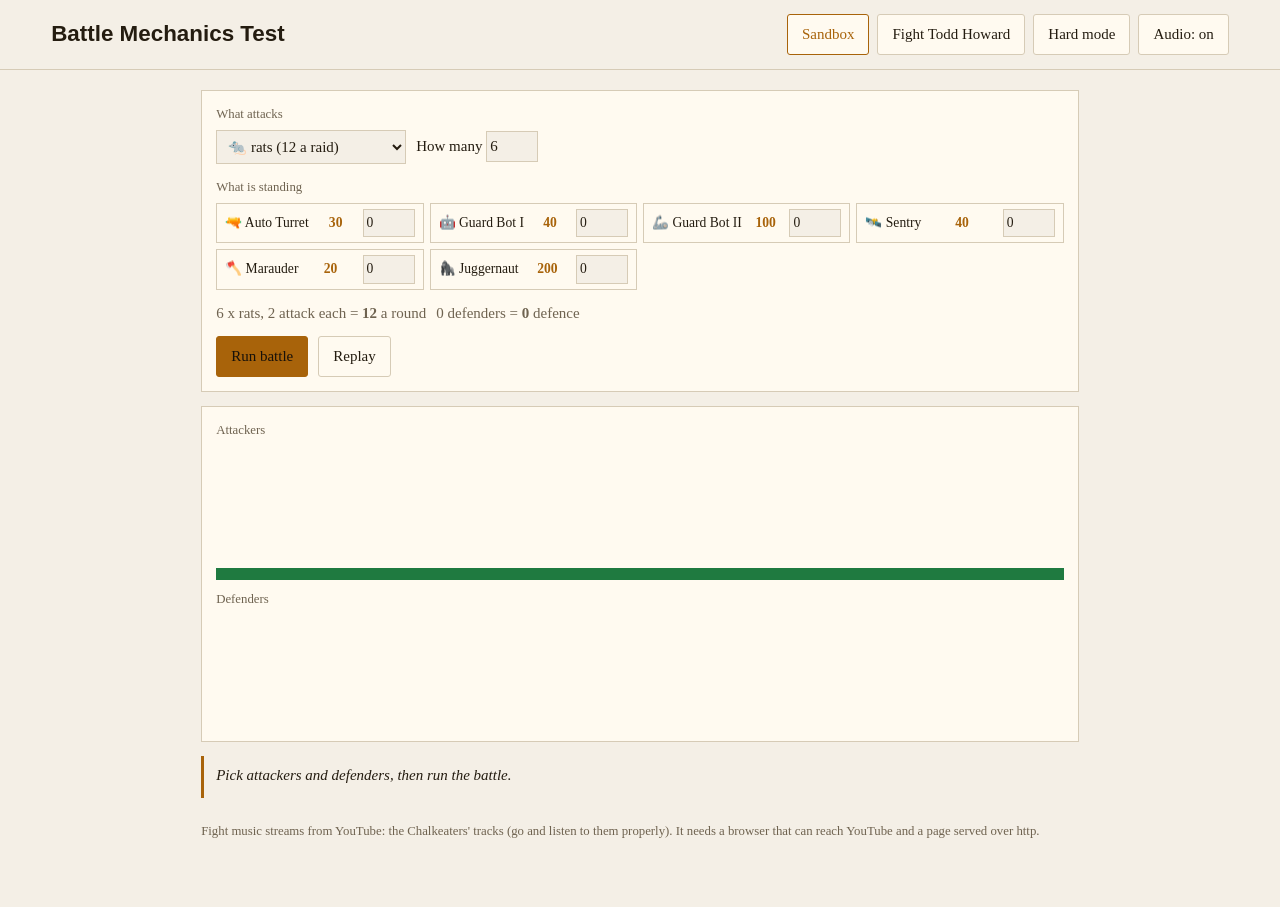
==== index.html @ b996014b "Add files via upload" ====
<!DOCTYPE html>
<html lang="en"><head><meta charset="UTF-8">
<meta name="viewport" content="width=device-width, initial-scale=1, viewport-fit=cover">
<title>Battle Mechanics Test</title>
<style>
:root{--bg:#0c1014;--pn:#151b22;--ln:#2b3540;--tx:#e6e9ec;--mu:#8995a1;--ac:#e8b04a;--gd:#6fdc9a;--bd:#ff6f5e;box-sizing:border-box;padding-top:env(safe-area-inset-top,0px);padding-bottom:env(safe-area-inset-bottom,0px)}
@media(prefers-color-scheme:light){:root{--bg:#f4efe6;--pn:#fffaf0;--ln:#d6cbb6;--tx:#241c10;--mu:#6f6350;--ac:#a8630a;--gd:#1f7a40;--bd:#c23a28}}
*{box-sizing:border-box}html,body{margin:0}
body{background:var(--bg);color:var(--tx);font:15px/1.5 Georgia,'Times New Roman',serif}
header{display:flex;flex-wrap:wrap;gap:12px;align-items:center;justify-content:space-between;padding:14px 4vw;border-bottom:1px solid var(--ln)}
h1{margin:0;font:700 1.4rem/1 'Trebuchet MS',Verdana,sans-serif}
nav{display:flex;gap:8px}
button,select,input{font:inherit;color:var(--tx)}
.b{background:var(--pn);border:1px solid var(--ln);padding:8px 14px;cursor:pointer;border-radius:3px}
.b:hover:not(:disabled){border-color:var(--ac)}.b:disabled{opacity:.35;cursor:default}
.b.on{border-color:var(--ac);color:var(--ac)}.b.go{background:var(--ac);color:#17110a;border-color:var(--ac)}
.b:focus-visible,input:focus-visible,select:focus-visible{outline:2px solid var(--ac);outline-offset:2px}
main{max-width:980px;margin:0 auto;padding:20px 4vw 60px}
.hide{display:none!important}
.panel{background:var(--pn);border:1px solid var(--ln);padding:14px;margin-bottom:14px}
.lbl{color:var(--mu);font-size:.8rem;margin:0 0 6px}
.row{display:flex;flex-wrap:wrap;gap:10px;align-items:center}
.cards{display:flex;flex-wrap:wrap;gap:8px;min-height:112px}
.card{width:84px;border:1px solid var(--ln);background:var(--bg);text-align:center;padding:6px 4px;position:relative;font-size:.72rem;animation:in .3s}
.card .e{font-size:1.7rem;line-height:1.3}.card b{display:block;color:var(--ac);font-size:.95rem}
.card.en{border-color:var(--bd)}.card.me{border-color:var(--gd)}
.card.dead{opacity:.3;filter:grayscale(1)}.card.hit{animation:hit .3s}
.hand .card{cursor:pointer}.hand .card:hover{border-color:var(--ac);transform:translateY(-4px)}
.x{position:absolute;top:1px;right:3px;background:none;border:0;color:var(--bd);cursor:pointer}
@keyframes in{from{opacity:0;transform:translateY(-10px)}}
@keyframes hit{40%{transform:translateX(-6px) rotate(-3deg)}70%{transform:translateX(5px)}}
.say{border-left:3px solid var(--ac);padding:8px 12px;margin:12px 0;font-style:italic;min-height:42px}
.bar{height:12px;background:var(--ln);overflow:hidden}
.bar i{display:block;height:100%;width:100%;transition:width .4s}
.f1{background:var(--bd)}.f2{background:var(--gd)}
.pick{display:grid;grid-template-columns:repeat(auto-fill,minmax(170px,1fr));gap:6px}
.pick label{display:flex;justify-content:space-between;align-items:center;gap:6px;border:1px solid var(--ln);padding:5px 8px;font-size:.85rem}
input[type=number]{width:52px;background:var(--bg);border:1px solid var(--ln);padding:3px}
select{background:var(--bg);border:1px solid var(--ln);padding:7px}
.log{max-height:150px;overflow:auto;font-size:.8rem;color:var(--mu);border:1px solid var(--ln);padding:8px}
.log .g{color:var(--gd)}.log .r{color:var(--bd)}.log .p{color:var(--ac)}
.face{object-fit:cover;width:92px;height:92px;display:grid;place-items:center;font:700 2rem 'Trebuchet MS',sans-serif;border:2px solid var(--ac);color:var(--ac);flex:none}
.rage .face{border-color:var(--bd);color:var(--bd);animation:pulse .8s infinite alternate}
@keyframes pulse{to{box-shadow:0 0 22px var(--bd)}}
.ov{position:fixed;inset:0;background:rgba(5,7,9,.85);display:grid;place-items:center;z-index:9;padding:16px}
.ov .box{background:var(--pn);border:1px solid var(--ac);padding:20px;width:min(420px,100%);text-align:center}
.track{position:relative;height:36px;background:var(--bg);border:1px solid var(--ln);margin:14px 0;overflow:hidden}
.zone{position:absolute;top:0;bottom:0;background:var(--gd);opacity:.45}
.pin{position:absolute;top:0;bottom:0;width:3px;background:var(--tx)}
.fl{position:fixed;left:50%;top:30%;transform:translateX(-50%);font:700 clamp(1.4rem,6vw,3rem)/1 'Trebuchet MS',sans-serif;color:var(--ac);text-shadow:0 2px 12px #000;pointer-events:none;animation:fl 1.1s forwards;z-index:8}
@keyframes fl{from{opacity:0;transform:translateX(-50%) scale(1.8)}15%{opacity:1;transform:translateX(-50%) scale(1)}to{opacity:0}}
.shake{animation:sh .45s}@keyframes sh{25%{transform:translate(-5px,2px)}60%{transform:translate(5px,-2px)}}
@media(prefers-reduced-motion:reduce){*{animation:none!important;transition:none!important}}
</style></head><body>
<header><h1>Battle Mechanics Test</h1>
<nav><button class="b on" id="tS">Sandbox</button><button class="b" id="tT">Fight Todd Howard</button><button class="b" id="tH">Hard mode</button><button class="b" id="au" aria-pressed="true">Audio: on</button><div id="yt" style="position:absolute;left:-9999px;width:1px;height:1px"></div></nav></header>
<main>
<section id="sb">
 <div class="panel"><p class="lbl">What attacks</p>
  <div class="row"><select id="se"></select><label>How many <input id="sc" type="number" min="1" max="12" value="5"></label></div>
  <p class="lbl" style="margin-top:14px">What is standing</p><div class="pick" id="sr"></div>
  <p class="row" id="ss" style="margin:12px 0 0;color:var(--mu)"></p>
  <div class="row" style="margin-top:12px"><button class="b go" id="run">Run battle</button><button class="b" id="again">Replay</button></div></div>
 <div class="panel"><p class="lbl" id="el">Attackers</p><div class="cards" id="en"></div>
  <div class="bar" style="margin:10px 0"><i class="f2" id="df"></i></div>
  <p class="lbl">Defenders</p><div class="cards" id="me"></div></div>
 <div class="say" id="sl">Pick attackers and defenders, then run the battle.</div>
</section>

<section id="td" class="hide">
 <div class="panel row" id="tp"><img class="face" id="tf" alt="Todd Howard" src="[data-uri]">
  <div style="flex:1;min-width:220px"><div class="row" style="justify-content:space-between"><b>TODD HOWARD</b><span class="lbl" id="ph"></span></div>
  <div class="bar"><i class="f1" id="th"></i></div><div class="lbl" id="tn"></div>
  <div class="say" id="ts" style="margin:8px 0 0"></div></div></div>
 <div class="panel"><div class="row" style="justify-content:space-between"><b>YOU</b><span class="lbl" id="yn"></span></div>
  <div class="bar"><i class="f2" id="yh"></i></div>
  <div class="lbl" style="margin-top:6px" id="meta"></div></div>
 <div class="panel"><p class="lbl">His side</p><div class="cards" id="tm" style="min-height:40px"></div>
  <p class="lbl">Your board <span id="bc"></span></p><div class="cards" id="tb"></div>
  <p class="lbl">Your hand <span id="hc"></span> (click to play, x to discard)</p><div class="cards hand" id="th2"></div></div>
 <div class="row"><button class="b" id="dr">Draw</button><button class="b go" id="bell">Ring the bell</button><button class="b" id="rs">Restart</button></div>
 <p class="lbl" style="margin-top:10px">Damage you deal banks toward drawing cards. One card per turn. Anything he swings at an empty board hits you.</p>
 <div class="log" id="lg"></div>
</section>
<section id="hd" class="hide"><div class="panel"><div class="row" style="justify-content:space-between"><b>HARD MODE</b><span class="lbl" id="hn"></span></div><div class="bar"><i class="f2" id="hy"></i></div><div class="say" id="hq" style="margin:8px 0 0"></div></div>
<canvas id="cv" width="640" height="400" style="width:100%;background:#07090c;touch-action:none;border:1px solid var(--ln);cursor:crosshair"></canvas>
<div class="row" style="margin-top:10px"><button class="b" id="hr">Reload (R)</button><button class="b" id="hx">Quit</button></div></section>
<p class="lbl" style="margin-top:24px">Fight music streams from YouTube: the Chalkeaters' tracks (go and listen to them properly). It needs a browser that can reach YouTube and a page served over http.</p>
</main>
<div class="ov hide" id="gm"><div class="box"><b>PRESS X TO DOUBT</b><p class="lbl">Stop the marker inside the green band.</p>
 <div class="track"><i class="zone" id="gz"></i><b class="pin" id="gp"></b></div><button class="b go" id="gb">Doubt</button><p id="gn" style="min-height:22px"></p></div></div>
<div class="ov hide" id="end"><div class="box"><h2 id="et" style="margin-top:0"></h2><p id="ee"></p><button class="b go" id="eb">Again</button></div></div>
<script>
const $=id=>document.getElementById(id),W=ms=>new Promise(r=>setTimeout(r,ms)),R=a=>a[Math.floor(Math.random()*a.length)];
const D=[["Auto Turret","🔫",30],["Guard Bot I","🤖",40],["Guard Bot II","🦾",100],["Sentry","🛰️",40],["Marauder","🪓",20],["Juggernaut","🦍",200]];
const E=[["rats","🐀",12,20],["coyotes","🐺",16,16],["giant ants","🐜",20,14],["scorpions","🦂",36,10],["raiders","🏴‍☠️",40,10],["behemoths","🦖",90,5]];
const ICON={};D.forEach(d=>ICON[d[0]]=d[1]);E.forEach(e=>ICON[e[0]]=e[1]);ICON["Skyrim Port"]="🏔️";
function card(u,cls){const e=document.createElement("div");e.className="card "+cls;e.innerHTML='<div class="e">'+(ICON[u.name]||"?")+'</div>'+u.name+'<b>'+Math.max(0,u.hp)+'</b>';return e}
function paint(e,h){e.querySelector("b").textContent=Math.max(0,h);if(h<=0)e.classList.add("dead")}
function show(id){["sb","td","hd"].forEach(s=>$(s).classList.toggle("hide",s!=id))}
function tab(w){stopLoop();H=null;show({s:"sb",t:"td",h:"td"}[w]);["S","T","H"].forEach(k=>$("t"+k).classList.toggle("on",k.toLowerCase()==w));if(w=="t")toddStart();if(w=="h")hardStart()}
$("tS").onclick=()=>tab("s");$("tT").onclick=()=>tab("t");$("tH").onclick=()=>tab("h");

/* sandbox */
let last=null,busy=false;
$("se").innerHTML=E.map((e,i)=>'<option value="'+i+'">'+e[1]+" "+e[0]+" ("+e[2]+" a raid)</option>").join("");
$("sr").innerHTML=D.map(d=>'<label>'+d[1]+" "+d[0]+" <b style='color:var(--ac)'>"+d[2]+'</b><input type="number" min="0" max="12" value="0" data-n="'+d[0]+'"></label>').join("");
function roster(){return[...document.querySelectorAll("#sr input")].map(i=>({d:D.find(d=>d[0]==i.dataset.n),n:Math.max(0,Math.min(12,+i.value||0))})).filter(r=>r.n)}
function sums(){const e=E[$("se").value],n=Math.max(1,Math.min(12,+$("sc").value||1)),a=Math.max(1,Math.round(e[2]/Math.min(n,e[3])));const r=roster();
 $("ss").innerHTML="<span>"+n+" x "+e[0]+", "+a+" attack each = <b>"+a*n+"</b> a round</span><span>"+r.reduce((s,x)=>s+x.n,0)+" defenders = <b>"+r.reduce((s,x)=>s+x.d[2]*x.n,0)+"</b> defence</span>"}
$("se").onchange=()=>{$("sc").value=Math.max(2,Math.min(6,Math.floor(E[$("se").value][3]/3)));sums()};
$("sc").oninput=sums;$("sr").oninput=sums;$("se").onchange();
const say=t=>$("sl").textContent=t;
async function play(b){
 if(busy)return;busy=true;$("en").innerHTML="";$("me").innerHTML="";$("el").textContent=b.what.toUpperCase();
 const ec=b.en.map(u=>{const c=card(u,"en");$("en").appendChild(c);return c}),mc=b.me.map(u=>{const c=card(u,"me");$("me").appendChild(c);return c});
 const tot=b.me.reduce((s,u)=>s+u.max,0)||1;let stand=tot;$("df").style.width="100%";
 say(b.en.length+" of them, "+b.en.reduce((s,u)=>s+u.atk,0)+" a round, against "+tot+" defence.");await W(900);
 if(!b.me.length){say("Nothing was standing. They walked in.");$("df").style.width="0";busy=false;return}
 for(const r of b.rounds){const t=(r.side=="e"?mc:ec)[r.to];
  t.classList.add("hit");await W(260);t.classList.remove("hit");paint(t,r.after);
  if(r.side=="e"){stand-=r.dmg;$("df").style.width=Math.max(0,stand/tot*100)+"%"}
  say(r.side=="e"?(r.dead?r.tn+" came apart under "+r.atk+".":r.tn+" took "+r.atk+", "+r.after+" left."):(r.dead?"Your "+r.fn+" put a "+r.tn+" down.":"A "+r.tn+" is bleeding, "+r.after+" left."));await W(480)}
 say(b.held?"The place held. "+Math.max(0,stand)+" still standing.":"Nothing left standing, and "+b.left+" of them still on their feet.");busy=false}
function sim(){
 const e=E[$("se").value],n=Math.max(1,Math.min(12,+$("sc").value||1)),a=Math.max(1,Math.round(e[2]/Math.min(n,e[3]))),hp=a*2;
 const en=[],me=[];for(let i=0;i<n;i++)en.push({name:e[0],atk:a,hp:hp,left:hp});
 roster().forEach(r=>{for(let i=0;i<r.n;i++)me.push({name:r.d[0],atk:Math.max(1,Math.round(r.d[2]/4)),hp:r.d[2],max:r.d[2],left:r.d[2]})});
 const rounds=[],alive=l=>l.map((u,i)=>[u,i]).filter(p=>p[0].left>0);
 for(let k=0;k<8&&alive(me).length&&alive(en).length;k++){
  [["e",en,me],["m",me,en]].forEach(([s,from,to])=>alive(from).forEach(([u,i])=>{const tg=R(alive(to));if(!tg)return;const t=tg[0],bf=t.left;t.left=Math.max(0,t.left-u.atk);
   rounds.push({side:s,fn:u.name,tn:t.name,to:tg[1],atk:u.atk,after:t.left,dead:t.left<=0,dmg:bf-t.left})}))}
 return{what:e[0],en:en.map(u=>({name:u.name,atk:u.atk,hp:u.hp})),me:me.map(u=>({name:u.name,hp:u.hp,max:u.max})),rounds:rounds,held:me.some(u=>u.left>0),left:alive(en).length}}
$("run").onclick=()=>{last=sim();play(last)};$("again").onclick=()=>last&&play(last);

/* Todd Howard */
const MAX=460,PH=[
 {at:1,n:"PHASE 1",t:"SIXTEEN TIMES THE DETAIL",o:"So. You want to see it again. It's the same game you already bought.",l:["See that mountain? You can climb it. You won't enjoy it.","We reused the engine. It has character.","That bug is a feature of the simulation."]},
 {at:.75,n:"PHASE 2",t:"IT JUST WORKS",o:"Don't worry about the load order. It just works.",l:["We're shipping it. We'll patch the rest.","Day one update. Sixty gigabytes. Trust me.","Paid mods were always about supporting creators."]},
 {at:.5,n:"PHASE 3",t:"YOU'RE BREATHTAKING",o:"You're breathtaking! Now buy the anniversary edition.",l:["I'm porting this fight to another platform mid-fight.","Sixteen times the detail. Sixteen times the damage.","Have you tried it on a smart fridge?"]},
 {at:.2,n:"FINAL PHASE",t:"IT. JUST. WORKS.",rage:1,o:"ENOUGH. IT JUST WORKS. IT JUST WORKS!",l:["SEE THAT MOUNTAIN? IT'S DLC NOW.","I AM THE LOAD ORDER.","WE'RE DOING IT AGAIN IN TWO YEARS."]}];
let T=null;
const pidx=hp=>{let p=0;PH.forEach((x,i)=>{if(hp/MAX<=x.at)p=i});return p};
function deck(){const k=[];D.forEach(d=>{const m=d[2]>=100?1:d[2]>=40?2:3;for(let i=0;i<m;i++)k.push({name:d[0],hp:d[2],max:d[2],atk:Math.max(2,Math.round(d[2]/4))})});
 for(let i=k.length-1;i>0;i--){const j=Math.floor(Math.random()*(i+1));[k[i],k[j]]=[k[j],k[i]]}return k}
function lg(t,c){const r=document.createElement("div");r.className=c||"";r.textContent=t;$("lg").prepend(r)}
function flash(t){const e=document.createElement("div");e.className="fl";e.textContent=t;document.body.appendChild(e);setTimeout(()=>e.remove(),1100)}
function shake(){const e=$("td");e.classList.remove("shake");void e.offsetWidth;e.classList.add("shake")}
function toddStart(o){
 T={hard:!!o,hp:MAX,you:o?o.you:100,cost:20,credit:0,placed:false,over:false,busy:false,ph:0,deck:o?deck().concat(deck()):deck(),hand:[],board:[],min:[]};
 for(let i=0;i<3;i++)T.hand.push(T.deck.pop());
 $("lg").innerHTML="";$("end").classList.add("hide");$("ts").textContent=PH[0].o;
 lg("He has "+MAX+" health. Every 20 damage you deal buys a card.");lg("You have 100 health.");render()}
function render(){if(!T)return;const ph=PH[pidx(T.hp)];
 $("th").style.width=Math.max(0,T.hp/MAX*100)+"%";$("tn").textContent=Math.max(0,T.hp)+" / "+MAX;
 $("ph").textContent=ph.n+" - "+ph.t;$("tp").classList.toggle("rage",!!ph.rage);
 $("yh").style.width=Math.max(0,T.you)+"%";$("yn").textContent=Math.max(0,T.you)+" / 100";
 $("meta").textContent="Deck "+T.deck.length+"  |  Draw cost "+T.cost+"  |  Banked "+T.credit;
 $("tm").innerHTML="";T.min.forEach(u=>$("tm").appendChild(card(u,"en")));
 $("tb").innerHTML="";T.board.forEach((u,i)=>{const c=card(u,"me"),x=document.createElement("button");x.className="x";x.textContent="x";x.title="Retire card";x.onclick=()=>{if(T.busy||T.over)return;T.board.splice(i,1);render()};c.appendChild(x);$("tb").appendChild(c)});
 $("th2").innerHTML="";T.hand.forEach((u,i)=>{const c=card(u,"me"),x=document.createElement("button");x.className="x";x.textContent="x";x.title="Discard";x.onclick=e=>{e.stopPropagation();if(T.busy||T.over)return;T.hand.splice(i,1);render()};c.onclick=()=>play1(i);c.appendChild(x);$("th2").appendChild(c)});
 $("bc").textContent=T.board.length+" / 4";$("hc").textContent=T.hand.length+" / 5";
 $("dr").disabled=T.over||T.busy||T.credit<T.cost||T.hand.length>=5||!T.deck.length;$("bell").disabled=T.over||T.busy}
function play1(i){if(!T||T.over||T.busy)return;if(T.board.length>=4)return lg("No room on the board.","r");if(T.placed)return lg("One card a turn. Ring the bell.","r");
 const c=T.hand.splice(i,1)[0];T.board.push(c);T.placed=true;lg(c.name+" takes the field.");render()}
$("dr").onclick=()=>{if(!T||T.credit<T.cost||T.hand.length>=5||!T.deck.length)return;T.credit-=T.cost;const c=T.deck.pop();T.hand.push(c);lg("Drew "+c.name+".","g");render()};
$("rs").onclick=$("eb").onclick=()=>T&&T.hard?hardStart():toddStart();
function hurt(n,why){T.you-=n;shake();lg(why+" hit YOU for "+n+".","r")}
function hit(n,why){const a=T.board.filter(c=>c.hp>0);if(!a.length)return hurt(n,why);const c=R(a);c.hp=Math.max(0,c.hp-n);shake();lg(why+(c.hp<=0?" destroyed your ":" hit your ")+c.name+" for "+n+".","r")}
function hitAll(n,why){T.board.forEach(c=>c.hp=Math.max(0,c.hp-n));shake();lg(why+" hit everything you had for "+n+".","r")}
function game(){return new Promise(res=>{
 const z=18+Math.random()*50,w=14;$("gz").style.left=z+"%";$("gz").style.width=w+"%";$("gn").textContent="";$("gm").classList.remove("hide");
 let at=0,dir=1;const iv=setInterval(()=>{at+=dir*1.7;if(at>=100){at=100;dir=-1}if(at<=0){at=0;dir=1}$("gp").style.left=at+"%"},16);
 const done=(won,t)=>{clearInterval(iv);clearTimeout(to);$("gb").onclick=null;$("gn").textContent=t;setTimeout(()=>{$("gm").classList.add("hide");res(won)},800)};
 $("gb").onclick=()=>{const h=at>=z&&at<=z+w;done(h,h?"Doubted correctly.":"You doubted the wrong part.")};
 const to=setTimeout(()=>done(false,"You said nothing. He took that as agreement."),5500)})}
async function bell(){
 if(!T||T.over||T.busy)return;T.busy=true;render();let dealt=0;
 for(const c of T.board.filter(c=>c.hp>0)){
  if(T.min.length){const m=T.min[0];m.hp-=c.atk;lg("Your "+c.name+(m.hp<=0?" broke his ":" hit ")+m.name+".","g");if(m.hp<=0)T.min.shift()}
  else{T.hp-=c.atk;dealt+=c.atk;lg("Your "+c.name+" hit Todd for "+c.atk+".","g")}
  render();await W(220)}
 T.credit+=dealt;T.placed=false;
 if(T.hp<=0){T.hp=0;return finish(true)}
 const p=pidx(T.hp),ph=PH[p];
 if(p!=T.ph){T.ph=p;$("ts").textContent=ph.o;lg("-- "+ph.n+": "+ph.t+" --","p");flash(ph.n);shake();render();await W(900)}
 else $("ts").textContent=R(ph.l);
 await W(300);await act(p);
 T.board=T.board.filter(c=>c.hp>0);
 if(T.you<=0){T.you=0;return finish(false)}
 T.busy=false;render()}
$("bell").onclick=bell;
async function act(p){
 if(T.hard?Math.random()<.45:p>=2&&Math.random()<.5){flash("MINIGAME");$("ts").textContent="Let's make this interesting. Earn it.";
  if(await game()){T.credit+=15;lg("You cleared it and banked 15 damage.","g")}else hurt(T.hard?16:p==3?20:14,"Failing his minigame");
  render();if(T.you<=0)return;await W(300)}
 const sw=[1,1,2,3][p]+(T.hard?1:0);
 for(let i=0;i<sw&&T.you>0;i++){const r=Math.random();
  if(p==0){flash("PATCH NOTES");if(r<.25){T.deck.splice(Math.max(0,T.deck.length-2),2);lg("A patch note took 2 cards off your deck.","r")}else hit(14,"A quiet patch note")}
  else if(p==1){if(r<.3){T.hp=Math.min(MAX,T.hp+22);lg("Todd shipped a hotfix and healed 22.","r");flash("HOTFIX")}else if(r<.5){T.cost+=5;flash("CREATION CLUB");lg("Cards now cost "+T.cost+" damage to draw.","r")}else{flash("DAY ONE UPDATE");hit(11,"Day one update");hit(11,"Day one update")}}
  else if(p==2){if(r<.34){flash("16x THE DETAIL");hitAll(11,"Sixteen times the detail")}else if(r<.67&&T.min.length<2){T.min.push({name:"Skyrim Port",hp:50,max:50,atk:11});lg("Todd ported Skyrim onto the board.","r");flash("PORT")}else{flash("SEASON PASS");hit(18,"A season pass")}}
  else{if(r<.35){flash("IT JUST WORKS");hitAll(15,"IT JUST WORKS")}else if(r<.7&&T.board.some(c=>c.hp>0)){const c=R(T.board.filter(c=>c.hp>0));c.hp=0;flash("DELISTED");lg("Todd delisted your "+c.name+" outright.","r")}else{flash("REMASTER");hit(22,"A remaster")}}
  T.board=T.board.filter(c=>c.hp>0);render();await W(500)}
 for(const m of T.min){if(T.you<=0)break;hit(m.atk,m.name);T.board=T.board.filter(c=>c.hp>0);render();await W(250)}}
function finish(win){T.over=true;T.busy=false;render();if(T.hard)return win?hardNext(T.you):hardLose("He out-detailed you at cards");
 $("et").textContent=win?"It didn't just work.":"It just works. Try again.";
 $("ee").textContent=win?"Todd Howard is down. Take the win. He'll re-release it anyway.":"You are down. He suggests trying it on a smart fridge.";
 $("end").classList.remove("hide")}

/* hard mode: cards, then shooter, then two dodge rounds */
const FACE=new Image();FACE.src=$("tf").src;
const cv=$("cv"),g=cv.getContext("2d"),CW=640,CH=400,M={x:320,y:300};
let H=null,raf=0;
const stopLoop=()=>cancelAnimationFrame(raf);
function hbars(){if(!H)return;$("hy").style.width=Math.max(0,H.you)+"%";$("hn").textContent="Phase "+H.p+" of 4  |  "+Math.max(0,Math.round(H.you))+" / 100"}
function hardStart(){stopLoop();H={p:1,you:100,over:false};show("td");["S","T","H"].forEach(k=>$("t"+k).classList.toggle("on",k=="H"));toddStart({you:100})}
function hardHurt(n,why){if(!H||H.over)return;H.you-=n;flash("-"+n);shake();hbars();if(H.you<=0)hardLose(why)}
function hardLose(why){H.over=true;stopLoop();$("et").textContent="It just works. Try again.";$("ee").textContent=why;$("end").classList.remove("hide")}
function hardWin(){H.over=true;stopLoop();$("et").textContent="It didn't just work.";$("ee").textContent="You cleared hard mode with "+Math.round(H.you)+" health left.";$("end").classList.remove("hide")}
function hardNext(y){H.you=Math.min(100,y+(H.p>1?18:0));H.p++;stopLoop();show("hd");hbars();
 if(H.p==2)shoot();else if(H.p==3)dodge(25000,1);else if(H.p==4)dodge(25000,1.7);else return hardWin();flash("PHASE "+H.p)}
function loop(){stopLoop();const f=()=>{if(!H||H.over)return;const p=H.p;H.mode=="s"?fs():fd();hbars();if(H&&!H.over&&H.p==p)raf=requestAnimationFrame(f)};raf=requestAnimationFrame(f)}
function cross(){g.strokeStyle="#e8b04a";g.beginPath();g.arc(M.x,M.y,14,0,6.3);g.moveTo(M.x-22,M.y);g.lineTo(M.x+22,M.y);g.moveTo(M.x,M.y-22);g.lineTo(M.x,M.y+22);g.stroke()}
function shoot(){H.s={k:0,clip:6,rl:0,t:[],sp:40};H.mode="s";$("hq").textContent="Click him before he reaches you. A head shot drops anything and refunds the round. R reloads. Down 15.";loop()}
function reload(){const s=H&&H.s;if(H&&H.mode=="s"&&!s.rl&&s.clip<6)s.rl=50}
function fire(){const s=H.s;if(s.rl)return;if(s.clip<=0)return reload();s.clip--;let b=null;
 s.t.forEach(t=>{if(M.x>=t.x-t.z/2&&M.x<=t.x+t.z/2&&M.y>=t.y-t.z&&M.y<=t.y&&(!b||t.y>b.y))b=t});if(!b)return;
 const head=M.y<b.y-b.z*.66;b.hp=head?0:b.hp-1;if(head)s.clip=Math.min(6,s.clip+1);
 if(b.hp<=0){s.t.splice(s.t.indexOf(b),1);s.k++;if(s.k>=15)hardNext(H.you)}}
function fs(){const s=H.s;g.fillStyle="#0b0f13";g.fillRect(0,0,CW,CH);g.strokeStyle="rgba(232,176,74,.15)";
 for(let i=0;i<=12;i++){g.beginPath();g.moveTo(CW*i/12,CH);g.lineTo(CW/2,150);g.stroke()}
 if(s.rl&&--s.rl==0)s.clip=6;
 if(--s.sp<=0){if(s.t.length<2+Math.floor(s.k/5)){s.t.push({x:60+Math.random()*520,y:150,v:.5+Math.random()*.4+s.k*.03,hp:Math.random()<.25?3:1,z:30});s.sp=60}else s.sp=15}
 for(const t of s.t.slice()){t.y+=t.v;t.z=30+(t.y-150)*.6;
  if(t.y>CH-8){s.t.splice(s.t.indexOf(t),1);hardHurt(10,"He reached you");if(H.over)return;continue}
  g.drawImage(FACE,t.x-t.z/2,t.y-t.z,t.z,t.z);if(t.hp>1){g.strokeStyle="#ff6f5e";g.strokeRect(t.x-t.z/2,t.y-t.z,t.z,t.z)}}
 cross();g.fillStyle="#e6e9ec";g.font="14px monospace";g.fillText("DOWN "+s.k+"/15   "+(s.rl?"RELOADING":"AMMO "+"|".repeat(s.clip)),10,20)}
function dodge(ms,k){H.d={x:320,y:300,orbs:[],ring:[],beam:[],end:Date.now()+ms,k:k,a:50,b:150,c:240,gr:0};H.mode="d";
 $("hq").textContent=H.p==4?"THE LEFT HALF IS DLC NOW. Survive. Move with the mouse or your finger.":"Hold still. This is the part we playtested. Move with the mouse or your finger.";loop()}
function fd(){const d=H.d,left=d.end-Date.now();g.fillStyle="#07090c";g.fillRect(0,0,CW,CH);if(left<=0)return hardNext(H.you);
 d.x+=(M.x-d.x)*.2;d.y+=(M.y-d.y)*.2;if(d.gr>0)d.gr--;
 const hit=(n,w)=>{if(d.gr>0)return;d.gr=45;hardHurt(n,w)};
 if(--d.a<=0){d.orbs.push({x:Math.random()<.5?0:CW,y:Math.random()*CH,vx:0,vy:0,l:420});d.a=Math.round(55/d.k)}
 if(--d.b<=0){const cx=100+Math.random()*440,cy=60+Math.random()*160;for(let i=0;i<14;i++){const a=i/14*6.283;d.ring.push({x:cx,y:cy,vx:Math.cos(a)*2.6*d.k,vy:Math.sin(a)*2.6*d.k,l:300})}d.b=Math.round(200/d.k)}
 if(--d.c<=0){d.beam.push({y:40+Math.random()*320,ch:70,f:30});d.c=Math.round(290/d.k)}
 g.fillStyle="#c79bf0";d.orbs.forEach(o=>{const dx=d.x-o.x,dy=d.y-o.y,n=Math.hypot(dx,dy)||1;o.vx=(o.vx+dx/n*.07)*.985;o.vy=(o.vy+dy/n*.07)*.985;o.x+=o.vx;o.y+=o.vy;o.l--;g.beginPath();g.arc(o.x,o.y,7,0,6.3);g.fill();if(n<18){o.l=0;hit(9,"A homing bug found you")}});
 d.orbs=d.orbs.filter(o=>o.l>0);
 g.fillStyle="#e8b04a";d.ring.forEach(b=>{b.x+=b.vx;b.y+=b.vy;b.l--;g.beginPath();g.arc(b.x,b.y,4,0,6.3);g.fill();if(Math.hypot(b.x-d.x,b.y-d.y)<13){b.l=0;hit(7,"Caught in the patch notes")}});
 d.ring=d.ring.filter(b=>b.l>0&&b.x>-10&&b.x<CW+10&&b.y>-10&&b.y<CH+10);
 d.beam.forEach(m=>{if(m.ch>0){m.ch--;g.strokeStyle="rgba(255,111,94,.6)";g.setLineDash([8,6]);g.beginPath();g.moveTo(0,m.y);g.lineTo(CW,m.y);g.stroke();g.setLineDash([])}else{m.f--;g.fillStyle="rgba(255,230,210,.9)";g.fillRect(0,m.y-14,CW,28);if(Math.abs(d.y-m.y)<20)hit(13,"The re-release swept through you")}});
 d.beam=d.beam.filter(m=>m.ch>0||m.f>0);
 g.save();if(d.gr>0&&d.gr%8<4)g.globalAlpha=.35;g.drawImage(FACE,d.x-20,d.y-20,40,40);g.restore();
 g.fillStyle="#e6e9ec";g.font="14px monospace";g.fillText("SURVIVE "+(left/1000).toFixed(1)+"s",10,20)}
cv.onpointermove=cv.onpointerdown=e=>{const r=cv.getBoundingClientRect();M.x=(e.clientX-r.left)/r.width*CW;M.y=(e.clientY-r.top)/r.height*CH;if(e.type=="pointerdown"&&H&&H.mode=="s"&&!H.over)fire()};
addEventListener("keydown",e=>{if(e.key=="r"||e.key=="R")reload()});
$("hr").onclick=reload;$("hx").onclick=()=>tab("s");
/* audio */
let AC=null,yp=null,ytOK=false,mode=null,aon=true,tim=0;
const SEEK={1:0,2:53,3:77,4:77},SCALE=[0,3,5,7,10,12,15,17];
function note(f,t,d,ty,v){const o=AC.createOscillator(),a=AC.createGain();o.type=ty;o.frequency.value=f;a.gain.setValueAtTime(v,t);a.gain.exponentialRampToValueAtTime(.0001,t+d);o.connect(a);a.connect(AC.destination);o.start(t);o.stop(t+d+.02)}
function sfx(f,d,ty,v){if(!aon||!AC)return;try{note(f,AC.currentTime,d,ty||"square",v||.08)}catch(e){}}
function tick(){if(!aon||!mode||!AC)return;const p=(typeof H!=="undefined"&&H)?H.p:1,bpm=mode=="t"?120:[128,136,148,164][Math.min(3,p-1)],sp=60/bpm/2,t=AC.currentTime+.05,root=mode=="t"?110:98;
 for(let i=0;i<8;i++){const f=root*Math.pow(2,[0,0,3,5,0,7,5,3][i]/12);note(f,t+i*sp,sp*.9,"sawtooth",.05);if(i%2==0)note(f*2,t+i*sp,sp*.5,"square",.025);if(Math.random()<.6)note(root*4*Math.pow(2,SCALE[Math.floor(Math.random()*8)]/12),t+i*sp,sp*.7,"triangle",.03)}
 for(let i=0;i<4;i++)note(60,t+i*sp*2,.12,"sine",.12);
 tim=setTimeout(tick,sp*8*1000-100)}
function music(m){mode=m;clearTimeout(tim);if(!aon)return;try{AC=AC||new(window.AudioContext||window.webkitAudioContext)();AC.resume()}catch(e){return}
 if(ytOK){try{yp.loadVideoById(m=="h"?"2dPaVk4G1jg":"YPN0qhSyWy8");yp.setVolume(60);yp.playVideo();return}catch(e){ytOK=false}}
 ytStatus()}
function ytStatus(){if(!ytOK&&aon)$("au").textContent="Audio: YouTube unavailable"}
function musicStop(){mode=null;clearTimeout(tim);if(ytOK)try{yp.stopVideo()}catch(e){}}
window.onYouTubeIframeAPIReady=()=>{try{yp=new YT.Player("yt",{height:"1",width:"1",playerVars:{playsinline:1},events:{onReady:()=>{ytOK=true;$("au").textContent="Audio: on";if(aon&&mode)music(mode)},onError:()=>{ytOK=false;ytStatus()},onStateChange:e=>{if(e.data===0&&mode){const s=mode=="h"&&H?SEEK[H.p]||0:0;try{yp.seekTo(s,true);yp.playVideo()}catch(x){}}}}})}catch(e){}};
try{const s=document.createElement("script");s.src="https://www.youtube.com/iframe_api";s.onerror=()=>{};document.head.appendChild(s)}catch(e){}
$("au").onclick=()=>{aon=!aon;$("au").textContent="Audio: "+(aon?"on":"off");$("au").setAttribute("aria-pressed",aon);if(!aon){clearTimeout(tim);if(ytOK)try{yp.pauseVideo()}catch(e){}}else if(mode)music(mode)};
const _ts=toddStart;toddStart=function(o){_ts(o);music(o?"h":"t")};
const _hn=hardNext;hardNext=function(y){_hn(y);if(H&&!H.over&&H.p<=4&&mode=="h"){if(ytOK)try{yp.seekTo(SEEK[H.p],true)}catch(e){}}};
const _hl=hardLose;hardLose=function(w){_hl(w);musicStop();sfx(90,.5,"sawtooth",.12)};
const _hw=hardWin;hardWin=function(){_hw();musicStop();sfx(660,.4,"triangle",.1)};
const _fin=finish;finish=function(w){_fin(w);if(!T.hard)musicStop()};
const _tb=tab;tab=function(w){_tb(w);if(w=="s")musicStop()};
const _hh=hardHurt;hardHurt=function(n,w){_hh(n,w);sfx(120,.2,"square",.1)};
const _fi=fire;fire=function(){_fi();sfx(900,.06,"square",.06)};
</script></body></html>
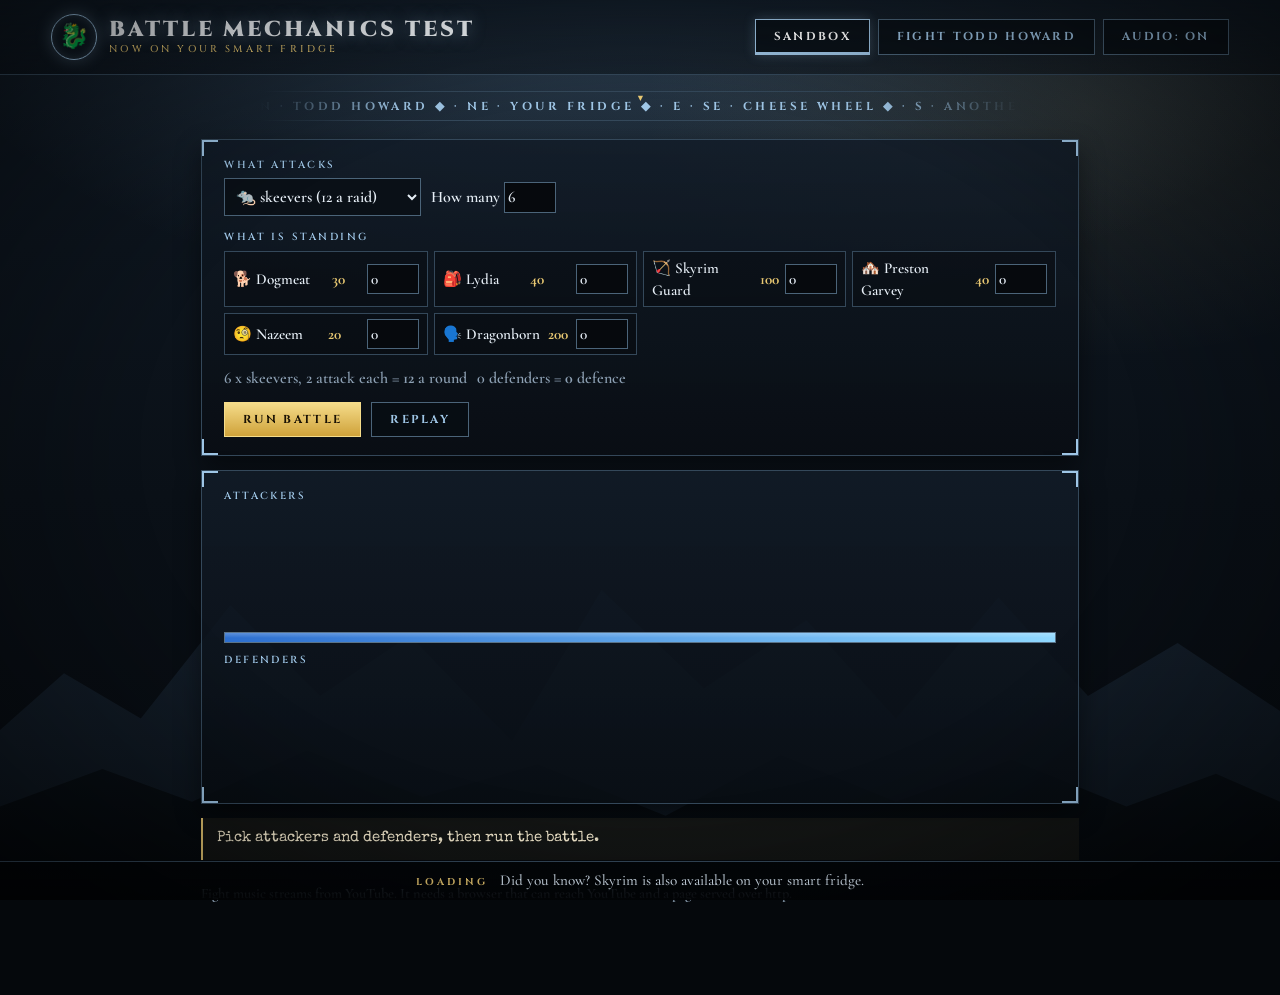
==== commit 6f5a56a7: "Add files via upload" ====
--- a/index.html
+++ b/index.html
@@ -2,58 +2,11 @@
 <html lang="en"><head><meta charset="UTF-8">
 <meta name="viewport" content="width=device-width, initial-scale=1, viewport-fit=cover">
 <title>Battle Mechanics Test</title>
-<style>
-:root{--bg:#0c1014;--pn:#151b22;--ln:#2b3540;--tx:#e6e9ec;--mu:#8995a1;--ac:#e8b04a;--gd:#6fdc9a;--bd:#ff6f5e;box-sizing:border-box;padding-top:env(safe-area-inset-top,0px);padding-bottom:env(safe-area-inset-bottom,0px)}
-@media(prefers-color-scheme:light){:root{--bg:#f4efe6;--pn:#fffaf0;--ln:#d6cbb6;--tx:#241c10;--mu:#6f6350;--ac:#a8630a;--gd:#1f7a40;--bd:#c23a28}}
-*{box-sizing:border-box}html,body{margin:0}
-body{background:var(--bg);color:var(--tx);font:15px/1.5 Georgia,'Times New Roman',serif}
-header{display:flex;flex-wrap:wrap;gap:12px;align-items:center;justify-content:space-between;padding:14px 4vw;border-bottom:1px solid var(--ln)}
-h1{margin:0;font:700 1.4rem/1 'Trebuchet MS',Verdana,sans-serif}
-nav{display:flex;gap:8px}
-button,select,input{font:inherit;color:var(--tx)}
-.b{background:var(--pn);border:1px solid var(--ln);padding:8px 14px;cursor:pointer;border-radius:3px}
-.b:hover:not(:disabled){border-color:var(--ac)}.b:disabled{opacity:.35;cursor:default}
-.b.on{border-color:var(--ac);color:var(--ac)}.b.go{background:var(--ac);color:#17110a;border-color:var(--ac)}
-.b:focus-visible,input:focus-visible,select:focus-visible{outline:2px solid var(--ac);outline-offset:2px}
-main{max-width:980px;margin:0 auto;padding:20px 4vw 60px}
-.hide{display:none!important}
-.panel{background:var(--pn);border:1px solid var(--ln);padding:14px;margin-bottom:14px}
-.lbl{color:var(--mu);font-size:.8rem;margin:0 0 6px}
-.row{display:flex;flex-wrap:wrap;gap:10px;align-items:center}
-.cards{display:flex;flex-wrap:wrap;gap:8px;min-height:112px}
-.card{width:84px;border:1px solid var(--ln);background:var(--bg);text-align:center;padding:6px 4px;position:relative;font-size:.72rem;animation:in .3s}
-.card .e{font-size:1.7rem;line-height:1.3}.card b{display:block;color:var(--ac);font-size:.95rem}
-.card.en{border-color:var(--bd)}.card.me{border-color:var(--gd)}
-.card.dead{opacity:.3;filter:grayscale(1)}.card.hit{animation:hit .3s}
-.hand .card{cursor:pointer}.hand .card:hover{border-color:var(--ac);transform:translateY(-4px)}
-.x{position:absolute;top:1px;right:3px;background:none;border:0;color:var(--bd);cursor:pointer}
-@keyframes in{from{opacity:0;transform:translateY(-10px)}}
-@keyframes hit{40%{transform:translateX(-6px) rotate(-3deg)}70%{transform:translateX(5px)}}
-.say{border-left:3px solid var(--ac);padding:8px 12px;margin:12px 0;font-style:italic;min-height:42px}
-.bar{height:12px;background:var(--ln);overflow:hidden}
-.bar i{display:block;height:100%;width:100%;transition:width .4s}
-.f1{background:var(--bd)}.f2{background:var(--gd)}
-.pick{display:grid;grid-template-columns:repeat(auto-fill,minmax(170px,1fr));gap:6px}
-.pick label{display:flex;justify-content:space-between;align-items:center;gap:6px;border:1px solid var(--ln);padding:5px 8px;font-size:.85rem}
-input[type=number]{width:52px;background:var(--bg);border:1px solid var(--ln);padding:3px}
-select{background:var(--bg);border:1px solid var(--ln);padding:7px}
-.log{max-height:150px;overflow:auto;font-size:.8rem;color:var(--mu);border:1px solid var(--ln);padding:8px}
-.log .g{color:var(--gd)}.log .r{color:var(--bd)}.log .p{color:var(--ac)}
-.face{object-fit:cover;width:92px;height:92px;display:grid;place-items:center;font:700 2rem 'Trebuchet MS',sans-serif;border:2px solid var(--ac);color:var(--ac);flex:none}
-.rage .face{border-color:var(--bd);color:var(--bd);animation:pulse .8s infinite alternate}
-@keyframes pulse{to{box-shadow:0 0 22px var(--bd)}}
-.ov{position:fixed;inset:0;background:rgba(5,7,9,.85);display:grid;place-items:center;z-index:9;padding:16px}
-.ov .box{background:var(--pn);border:1px solid var(--ac);padding:20px;width:min(420px,100%);text-align:center}
-.track{position:relative;height:36px;background:var(--bg);border:1px solid var(--ln);margin:14px 0;overflow:hidden}
-.zone{position:absolute;top:0;bottom:0;background:var(--gd);opacity:.45}
-.pin{position:absolute;top:0;bottom:0;width:3px;background:var(--tx)}
-.fl{position:fixed;left:50%;top:30%;transform:translateX(-50%);font:700 clamp(1.4rem,6vw,3rem)/1 'Trebuchet MS',sans-serif;color:var(--ac);text-shadow:0 2px 12px #000;pointer-events:none;animation:fl 1.1s forwards;z-index:8}
-@keyframes fl{from{opacity:0;transform:translateX(-50%) scale(1.8)}15%{opacity:1;transform:translateX(-50%) scale(1)}to{opacity:0}}
-.shake{animation:sh .45s}@keyframes sh{25%{transform:translate(-5px,2px)}60%{transform:translate(5px,-2px)}}
-@media(prefers-reduced-motion:reduce){*{animation:none!important;transition:none!important}}
-</style></head><body>
-<header><h1>Battle Mechanics Test</h1>
-<nav><button class="b on" id="tS">Sandbox</button><button class="b" id="tT">Fight Todd Howard</button><button class="b" id="tH">Hard mode</button><button class="b" id="au" aria-pressed="true">Audio: on</button><div id="yt" style="position:absolute;left:-9999px;width:1px;height:1px"></div></nav></header>
+<link href="https://fonts.googleapis.com/css2?family=Cinzel:wght@500;600;700;900&family=Cormorant+Garamond:wght@500;600;700&family=Special+Elite&family=Share+Tech+Mono&display=swap" rel="stylesheet">
+<link rel="stylesheet" href="style.css"></head><body>
+<div id="bgl"><div class="floor"></div></div><div id="gh"></div><div id="em"></div>
+<header><div class="brand"><span class="logo">🐉</span><div><h1>Battle Mechanics Test</h1><p class="sub">Now on your smart fridge</p></div></div>
+<nav><button class="b on" id="tS">Sandbox</button><button class="b" id="tT">Fight Todd Howard</button><button class="b" id="au" aria-pressed="true">AUDIO: ON</button><div id="yt" style="position:absolute;left:-9999px;width:1px;height:1px"></div></nav></header><div id="cmp"><span id="cmpt"></span></div>
 <main>
 <section id="sb">
  <div class="panel"><p class="lbl">What attacks</p>
@@ -68,8 +21,8 @@
 </section>
 
 <section id="td" class="hide">
- <div class="panel row" id="tp"><img class="face" id="tf" alt="Todd Howard" src="[data-uri]">
-  <div style="flex:1;min-width:220px"><div class="row" style="justify-content:space-between"><b>TODD HOWARD</b><span class="lbl" id="ph"></span></div>
+ <div class="panel row" id="tp"><div class="fc"><img class="face" id="tf" alt="Todd Howard" src="[data-uri]"><span class="lbl" id="ph"></span></div>
+  <div style="flex:1;min-width:220px"><div class="row" style="justify-content:space-between"><b class="nm">TODD HOWARD</b></div>
   <div class="bar"><i class="f1" id="th"></i></div><div class="lbl" id="tn"></div>
   <div class="say" id="ts" style="margin:8px 0 0"></div></div></div>
  <div class="panel"><div class="row" style="justify-content:space-between"><b>YOU</b><span class="lbl" id="yn"></span></div>
@@ -78,205 +31,17 @@
  <div class="panel"><p class="lbl">His side</p><div class="cards" id="tm" style="min-height:40px"></div>
   <p class="lbl">Your board <span id="bc"></span></p><div class="cards" id="tb"></div>
   <p class="lbl">Your hand <span id="hc"></span> (click to play, x to discard)</p><div class="cards hand" id="th2"></div></div>
- <div class="row"><button class="b" id="dr">Draw</button><button class="b go" id="bell">Ring the bell</button><button class="b" id="rs">Restart</button></div>
- <p class="lbl" style="margin-top:10px">Damage you deal banks toward drawing cards. One card per turn. Anything he swings at an empty board hits you.</p>
+ <div class="row act"><span class="lbl" style="margin:0">Damage banked</span><div class="bar mini"><i class="f2" id="bk"></i></div><span class="lbl" id="bn" style="margin:0"></span><span class="sp"></span><button class="b" id="dr">Draw</button><button class="b go" id="bell">Ring the bell</button><button class="b" id="rs">Restart</button></div>
+ <p class="note">Damage you deal banks toward drawing cards. One card per turn. Anything he swings at an empty board hits you.</p>
  <div class="log" id="lg"></div>
 </section>
-<section id="hd" class="hide"><div class="panel"><div class="row" style="justify-content:space-between"><b>HARD MODE</b><span class="lbl" id="hn"></span></div><div class="bar"><i class="f2" id="hy"></i></div><div class="say" id="hq" style="margin:8px 0 0"></div></div>
-<canvas id="cv" width="640" height="400" style="width:100%;background:#07090c;touch-action:none;border:1px solid var(--ln);cursor:crosshair"></canvas>
+<section id="hd" class="hide"><div class="panel"><div class="row" style="justify-content:space-between"><b>TODD HOWARD</b><span class="lbl" id="hn"></span></div><div class="bar"><i class="f2" id="hy"></i></div><div class="say" id="hq" style="margin:8px 0 0"></div></div>
+<canvas id="cv" width="640" height="400" style="width:100%;background:#0a0e13;touch-action:none;border:1px solid var(--ln);cursor:crosshair"></canvas>
 <div class="row" style="margin-top:10px"><button class="b" id="hr">Reload (R)</button><button class="b" id="hx">Quit</button></div></section>
-<p class="lbl" style="margin-top:24px">Fight music streams from YouTube: the Chalkeaters' tracks (go and listen to them properly). It needs a browser that can reach YouTube and a page served over http.</p>
+<p class="note" style="margin-top:24px">Fight music streams from YouTube. It needs a browser that can reach YouTube and a page served over http.</p>
 </main>
-<div class="ov hide" id="gm"><div class="box"><b>PRESS X TO DOUBT</b><p class="lbl">Stop the marker inside the green band.</p>
+<div class="ov hide" id="gm"><div class="box"><b>PRESS X TO DOUBT</b><p class="lbl" style="margin-top:6px">Stop the needle inside the yellow band.</p>
  <div class="track"><i class="zone" id="gz"></i><b class="pin" id="gp"></b></div><button class="b go" id="gb">Doubt</button><p id="gn" style="min-height:22px"></p></div></div>
 <div class="ov hide" id="end"><div class="box"><h2 id="et" style="margin-top:0"></h2><p id="ee"></p><button class="b go" id="eb">Again</button></div></div>
-<script>
-const $=id=>document.getElementById(id),W=ms=>new Promise(r=>setTimeout(r,ms)),R=a=>a[Math.floor(Math.random()*a.length)];
-const D=[["Auto Turret","🔫",30],["Guard Bot I","🤖",40],["Guard Bot II","🦾",100],["Sentry","🛰️",40],["Marauder","🪓",20],["Juggernaut","🦍",200]];
-const E=[["rats","🐀",12,20],["coyotes","🐺",16,16],["giant ants","🐜",20,14],["scorpions","🦂",36,10],["raiders","🏴‍☠️",40,10],["behemoths","🦖",90,5]];
-const ICON={};D.forEach(d=>ICON[d[0]]=d[1]);E.forEach(e=>ICON[e[0]]=e[1]);ICON["Skyrim Port"]="🏔️";
-function card(u,cls){const e=document.createElement("div");e.className="card "+cls;e.innerHTML='<div class="e">'+(ICON[u.name]||"?")+'</div>'+u.name+'<b>'+Math.max(0,u.hp)+'</b>';return e}
-function paint(e,h){e.querySelector("b").textContent=Math.max(0,h);if(h<=0)e.classList.add("dead")}
-function show(id){["sb","td","hd"].forEach(s=>$(s).classList.toggle("hide",s!=id))}
-function tab(w){stopLoop();H=null;show({s:"sb",t:"td",h:"td"}[w]);["S","T","H"].forEach(k=>$("t"+k).classList.toggle("on",k.toLowerCase()==w));if(w=="t")toddStart();if(w=="h")hardStart()}
-$("tS").onclick=()=>tab("s");$("tT").onclick=()=>tab("t");$("tH").onclick=()=>tab("h");
-
-/* sandbox */
-let last=null,busy=false;
-$("se").innerHTML=E.map((e,i)=>'<option value="'+i+'">'+e[1]+" "+e[0]+" ("+e[2]+" a raid)</option>").join("");
-$("sr").innerHTML=D.map(d=>'<label>'+d[1]+" "+d[0]+" <b style='color:var(--ac)'>"+d[2]+'</b><input type="number" min="0" max="12" value="0" data-n="'+d[0]+'"></label>').join("");
-function roster(){return[...document.querySelectorAll("#sr input")].map(i=>({d:D.find(d=>d[0]==i.dataset.n),n:Math.max(0,Math.min(12,+i.value||0))})).filter(r=>r.n)}
-function sums(){const e=E[$("se").value],n=Math.max(1,Math.min(12,+$("sc").value||1)),a=Math.max(1,Math.round(e[2]/Math.min(n,e[3])));const r=roster();
- $("ss").innerHTML="<span>"+n+" x "+e[0]+", "+a+" attack each = <b>"+a*n+"</b> a round</span><span>"+r.reduce((s,x)=>s+x.n,0)+" defenders = <b>"+r.reduce((s,x)=>s+x.d[2]*x.n,0)+"</b> defence</span>"}
-$("se").onchange=()=>{$("sc").value=Math.max(2,Math.min(6,Math.floor(E[$("se").value][3]/3)));sums()};
-$("sc").oninput=sums;$("sr").oninput=sums;$("se").onchange();
-const say=t=>$("sl").textContent=t;
-async function play(b){
- if(busy)return;busy=true;$("en").innerHTML="";$("me").innerHTML="";$("el").textContent=b.what.toUpperCase();
- const ec=b.en.map(u=>{const c=card(u,"en");$("en").appendChild(c);return c}),mc=b.me.map(u=>{const c=card(u,"me");$("me").appendChild(c);return c});
- const tot=b.me.reduce((s,u)=>s+u.max,0)||1;let stand=tot;$("df").style.width="100%";
- say(b.en.length+" of them, "+b.en.reduce((s,u)=>s+u.atk,0)+" a round, against "+tot+" defence.");await W(900);
- if(!b.me.length){say("Nothing was standing. They walked in.");$("df").style.width="0";busy=false;return}
- for(const r of b.rounds){const t=(r.side=="e"?mc:ec)[r.to];
-  t.classList.add("hit");await W(260);t.classList.remove("hit");paint(t,r.after);
-  if(r.side=="e"){stand-=r.dmg;$("df").style.width=Math.max(0,stand/tot*100)+"%"}
-  say(r.side=="e"?(r.dead?r.tn+" came apart under "+r.atk+".":r.tn+" took "+r.atk+", "+r.after+" left."):(r.dead?"Your "+r.fn+" put a "+r.tn+" down.":"A "+r.tn+" is bleeding, "+r.after+" left."));await W(480)}
- say(b.held?"The place held. "+Math.max(0,stand)+" still standing.":"Nothing left standing, and "+b.left+" of them still on their feet.");busy=false}
-function sim(){
- const e=E[$("se").value],n=Math.max(1,Math.min(12,+$("sc").value||1)),a=Math.max(1,Math.round(e[2]/Math.min(n,e[3]))),hp=a*2;
- const en=[],me=[];for(let i=0;i<n;i++)en.push({name:e[0],atk:a,hp:hp,left:hp});
- roster().forEach(r=>{for(let i=0;i<r.n;i++)me.push({name:r.d[0],atk:Math.max(1,Math.round(r.d[2]/4)),hp:r.d[2],max:r.d[2],left:r.d[2]})});
- const rounds=[],alive=l=>l.map((u,i)=>[u,i]).filter(p=>p[0].left>0);
- for(let k=0;k<8&&alive(me).length&&alive(en).length;k++){
-  [["e",en,me],["m",me,en]].forEach(([s,from,to])=>alive(from).forEach(([u,i])=>{const tg=R(alive(to));if(!tg)return;const t=tg[0],bf=t.left;t.left=Math.max(0,t.left-u.atk);
-   rounds.push({side:s,fn:u.name,tn:t.name,to:tg[1],atk:u.atk,after:t.left,dead:t.left<=0,dmg:bf-t.left})}))}
- return{what:e[0],en:en.map(u=>({name:u.name,atk:u.atk,hp:u.hp})),me:me.map(u=>({name:u.name,hp:u.hp,max:u.max})),rounds:rounds,held:me.some(u=>u.left>0),left:alive(en).length}}
-$("run").onclick=()=>{last=sim();play(last)};$("again").onclick=()=>last&&play(last);
-
-/* Todd Howard */
-const MAX=460,PH=[
- {at:1,n:"PHASE 1",t:"SIXTEEN TIMES THE DETAIL",o:"So. You want to see it again. It's the same game you already bought.",l:["See that mountain? You can climb it. You won't enjoy it.","We reused the engine. It has character.","That bug is a feature of the simulation."]},
- {at:.75,n:"PHASE 2",t:"IT JUST WORKS",o:"Don't worry about the load order. It just works.",l:["We're shipping it. We'll patch the rest.","Day one update. Sixty gigabytes. Trust me.","Paid mods were always about supporting creators."]},
- {at:.5,n:"PHASE 3",t:"YOU'RE BREATHTAKING",o:"You're breathtaking! Now buy the anniversary edition.",l:["I'm porting this fight to another platform mid-fight.","Sixteen times the detail. Sixteen times the damage.","Have you tried it on a smart fridge?"]},
- {at:.2,n:"FINAL PHASE",t:"IT. JUST. WORKS.",rage:1,o:"ENOUGH. IT JUST WORKS. IT JUST WORKS!",l:["SEE THAT MOUNTAIN? IT'S DLC NOW.","I AM THE LOAD ORDER.","WE'RE DOING IT AGAIN IN TWO YEARS."]}];
-let T=null;
-const pidx=hp=>{let p=0;PH.forEach((x,i)=>{if(hp/MAX<=x.at)p=i});return p};
-function deck(){const k=[];D.forEach(d=>{const m=d[2]>=100?1:d[2]>=40?2:3;for(let i=0;i<m;i++)k.push({name:d[0],hp:d[2],max:d[2],atk:Math.max(2,Math.round(d[2]/4))})});
- for(let i=k.length-1;i>0;i--){const j=Math.floor(Math.random()*(i+1));[k[i],k[j]]=[k[j],k[i]]}return k}
-function lg(t,c){const r=document.createElement("div");r.className=c||"";r.textContent=t;$("lg").prepend(r)}
-function flash(t){const e=document.createElement("div");e.className="fl";e.textContent=t;document.body.appendChild(e);setTimeout(()=>e.remove(),1100)}
-function shake(){const e=$("td");e.classList.remove("shake");void e.offsetWidth;e.classList.add("shake")}
-function toddStart(o){
- T={hard:!!o,hp:MAX,you:o?o.you:100,cost:20,credit:0,placed:false,over:false,busy:false,ph:0,deck:o?deck().concat(deck()):deck(),hand:[],board:[],min:[]};
- for(let i=0;i<3;i++)T.hand.push(T.deck.pop());
- $("lg").innerHTML="";$("end").classList.add("hide");$("ts").textContent=PH[0].o;
- lg("He has "+MAX+" health. Every 20 damage you deal buys a card.");lg("You have 100 health.");render()}
-function render(){if(!T)return;const ph=PH[pidx(T.hp)];
- $("th").style.width=Math.max(0,T.hp/MAX*100)+"%";$("tn").textContent=Math.max(0,T.hp)+" / "+MAX;
- $("ph").textContent=ph.n+" - "+ph.t;$("tp").classList.toggle("rage",!!ph.rage);
- $("yh").style.width=Math.max(0,T.you)+"%";$("yn").textContent=Math.max(0,T.you)+" / 100";
- $("meta").textContent="Deck "+T.deck.length+"  |  Draw cost "+T.cost+"  |  Banked "+T.credit;
- $("tm").innerHTML="";T.min.forEach(u=>$("tm").appendChild(card(u,"en")));
- $("tb").innerHTML="";T.board.forEach((u,i)=>{const c=card(u,"me"),x=document.createElement("button");x.className="x";x.textContent="x";x.title="Retire card";x.onclick=()=>{if(T.busy||T.over)return;T.board.splice(i,1);render()};c.appendChild(x);$("tb").appendChild(c)});
- $("th2").innerHTML="";T.hand.forEach((u,i)=>{const c=card(u,"me"),x=document.createElement("button");x.className="x";x.textContent="x";x.title="Discard";x.onclick=e=>{e.stopPropagation();if(T.busy||T.over)return;T.hand.splice(i,1);render()};c.onclick=()=>play1(i);c.appendChild(x);$("th2").appendChild(c)});
- $("bc").textContent=T.board.length+" / 4";$("hc").textContent=T.hand.length+" / 5";
- $("dr").disabled=T.over||T.busy||T.credit<T.cost||T.hand.length>=5||!T.deck.length;$("bell").disabled=T.over||T.busy}
-function play1(i){if(!T||T.over||T.busy)return;if(T.board.length>=4)return lg("No room on the board.","r");if(T.placed)return lg("One card a turn. Ring the bell.","r");
- const c=T.hand.splice(i,1)[0];T.board.push(c);T.placed=true;lg(c.name+" takes the field.");render()}
-$("dr").onclick=()=>{if(!T||T.credit<T.cost||T.hand.length>=5||!T.deck.length)return;T.credit-=T.cost;const c=T.deck.pop();T.hand.push(c);lg("Drew "+c.name+".","g");render()};
-$("rs").onclick=$("eb").onclick=()=>T&&T.hard?hardStart():toddStart();
-function hurt(n,why){T.you-=n;shake();lg(why+" hit YOU for "+n+".","r")}
-function hit(n,why){const a=T.board.filter(c=>c.hp>0);if(!a.length)return hurt(n,why);const c=R(a);c.hp=Math.max(0,c.hp-n);shake();lg(why+(c.hp<=0?" destroyed your ":" hit your ")+c.name+" for "+n+".","r")}
-function hitAll(n,why){T.board.forEach(c=>c.hp=Math.max(0,c.hp-n));shake();lg(why+" hit everything you had for "+n+".","r")}
-function game(){return new Promise(res=>{
- const z=18+Math.random()*50,w=14;$("gz").style.left=z+"%";$("gz").style.width=w+"%";$("gn").textContent="";$("gm").classList.remove("hide");
- let at=0,dir=1;const iv=setInterval(()=>{at+=dir*1.7;if(at>=100){at=100;dir=-1}if(at<=0){at=0;dir=1}$("gp").style.left=at+"%"},16);
- const done=(won,t)=>{clearInterval(iv);clearTimeout(to);$("gb").onclick=null;$("gn").textContent=t;setTimeout(()=>{$("gm").classList.add("hide");res(won)},800)};
- $("gb").onclick=()=>{const h=at>=z&&at<=z+w;done(h,h?"Doubted correctly.":"You doubted the wrong part.")};
- const to=setTimeout(()=>done(false,"You said nothing. He took that as agreement."),5500)})}
-async function bell(){
- if(!T||T.over||T.busy)return;T.busy=true;render();let dealt=0;
- for(const c of T.board.filter(c=>c.hp>0)){
-  if(T.min.length){const m=T.min[0];m.hp-=c.atk;lg("Your "+c.name+(m.hp<=0?" broke his ":" hit ")+m.name+".","g");if(m.hp<=0)T.min.shift()}
-  else{T.hp-=c.atk;dealt+=c.atk;lg("Your "+c.name+" hit Todd for "+c.atk+".","g")}
-  render();await W(220)}
- T.credit+=dealt;T.placed=false;
- if(T.hp<=0){T.hp=0;return finish(true)}
- const p=pidx(T.hp),ph=PH[p];
- if(p!=T.ph){T.ph=p;$("ts").textContent=ph.o;lg("-- "+ph.n+": "+ph.t+" --","p");flash(ph.n);shake();render();await W(900)}
- else $("ts").textContent=R(ph.l);
- await W(300);await act(p);
- T.board=T.board.filter(c=>c.hp>0);
- if(T.you<=0){T.you=0;return finish(false)}
- T.busy=false;render()}
-$("bell").onclick=bell;
-async function act(p){
- if(T.hard?Math.random()<.45:p>=2&&Math.random()<.5){flash("MINIGAME");$("ts").textContent="Let's make this interesting. Earn it.";
-  if(await game()){T.credit+=15;lg("You cleared it and banked 15 damage.","g")}else hurt(T.hard?16:p==3?20:14,"Failing his minigame");
-  render();if(T.you<=0)return;await W(300)}
- const sw=[1,1,2,3][p]+(T.hard?1:0);
- for(let i=0;i<sw&&T.you>0;i++){const r=Math.random();
-  if(p==0){flash("PATCH NOTES");if(r<.25){T.deck.splice(Math.max(0,T.deck.length-2),2);lg("A patch note took 2 cards off your deck.","r")}else hit(14,"A quiet patch note")}
-  else if(p==1){if(r<.3){T.hp=Math.min(MAX,T.hp+22);lg("Todd shipped a hotfix and healed 22.","r");flash("HOTFIX")}else if(r<.5){T.cost+=5;flash("CREATION CLUB");lg("Cards now cost "+T.cost+" damage to draw.","r")}else{flash("DAY ONE UPDATE");hit(11,"Day one update");hit(11,"Day one update")}}
-  else if(p==2){if(r<.34){flash("16x THE DETAIL");hitAll(11,"Sixteen times the detail")}else if(r<.67&&T.min.length<2){T.min.push({name:"Skyrim Port",hp:50,max:50,atk:11});lg("Todd ported Skyrim onto the board.","r");flash("PORT")}else{flash("SEASON PASS");hit(18,"A season pass")}}
-  else{if(r<.35){flash("IT JUST WORKS");hitAll(15,"IT JUST WORKS")}else if(r<.7&&T.board.some(c=>c.hp>0)){const c=R(T.board.filter(c=>c.hp>0));c.hp=0;flash("DELISTED");lg("Todd delisted your "+c.name+" outright.","r")}else{flash("REMASTER");hit(22,"A remaster")}}
-  T.board=T.board.filter(c=>c.hp>0);render();await W(500)}
- for(const m of T.min){if(T.you<=0)break;hit(m.atk,m.name);T.board=T.board.filter(c=>c.hp>0);render();await W(250)}}
-function finish(win){T.over=true;T.busy=false;render();if(T.hard)return win?hardNext(T.you):hardLose("He out-detailed you at cards");
- $("et").textContent=win?"It didn't just work.":"It just works. Try again.";
- $("ee").textContent=win?"Todd Howard is down. Take the win. He'll re-release it anyway.":"You are down. He suggests trying it on a smart fridge.";
- $("end").classList.remove("hide")}
-
-/* hard mode: cards, then shooter, then two dodge rounds */
-const FACE=new Image();FACE.src=$("tf").src;
-const cv=$("cv"),g=cv.getContext("2d"),CW=640,CH=400,M={x:320,y:300};
-let H=null,raf=0;
-const stopLoop=()=>cancelAnimationFrame(raf);
-function hbars(){if(!H)return;$("hy").style.width=Math.max(0,H.you)+"%";$("hn").textContent="Phase "+H.p+" of 4  |  "+Math.max(0,Math.round(H.you))+" / 100"}
-function hardStart(){stopLoop();H={p:1,you:100,over:false};show("td");["S","T","H"].forEach(k=>$("t"+k).classList.toggle("on",k=="H"));toddStart({you:100})}
-function hardHurt(n,why){if(!H||H.over)return;H.you-=n;flash("-"+n);shake();hbars();if(H.you<=0)hardLose(why)}
-function hardLose(why){H.over=true;stopLoop();$("et").textContent="It just works. Try again.";$("ee").textContent=why;$("end").classList.remove("hide")}
-function hardWin(){H.over=true;stopLoop();$("et").textContent="It didn't just work.";$("ee").textContent="You cleared hard mode with "+Math.round(H.you)+" health left.";$("end").classList.remove("hide")}
-function hardNext(y){H.you=Math.min(100,y+(H.p>1?18:0));H.p++;stopLoop();show("hd");hbars();
- if(H.p==2)shoot();else if(H.p==3)dodge(25000,1);else if(H.p==4)dodge(25000,1.7);else return hardWin();flash("PHASE "+H.p)}
-function loop(){stopLoop();const f=()=>{if(!H||H.over)return;const p=H.p;H.mode=="s"?fs():fd();hbars();if(H&&!H.over&&H.p==p)raf=requestAnimationFrame(f)};raf=requestAnimationFrame(f)}
-function cross(){g.strokeStyle="#e8b04a";g.beginPath();g.arc(M.x,M.y,14,0,6.3);g.moveTo(M.x-22,M.y);g.lineTo(M.x+22,M.y);g.moveTo(M.x,M.y-22);g.lineTo(M.x,M.y+22);g.stroke()}
-function shoot(){H.s={k:0,clip:6,rl:0,t:[],sp:40};H.mode="s";$("hq").textContent="Click him before he reaches you. A head shot drops anything and refunds the round. R reloads. Down 15.";loop()}
-function reload(){const s=H&&H.s;if(H&&H.mode=="s"&&!s.rl&&s.clip<6)s.rl=50}
-function fire(){const s=H.s;if(s.rl)return;if(s.clip<=0)return reload();s.clip--;let b=null;
- s.t.forEach(t=>{if(M.x>=t.x-t.z/2&&M.x<=t.x+t.z/2&&M.y>=t.y-t.z&&M.y<=t.y&&(!b||t.y>b.y))b=t});if(!b)return;
- const head=M.y<b.y-b.z*.66;b.hp=head?0:b.hp-1;if(head)s.clip=Math.min(6,s.clip+1);
- if(b.hp<=0){s.t.splice(s.t.indexOf(b),1);s.k++;if(s.k>=15)hardNext(H.you)}}
-function fs(){const s=H.s;g.fillStyle="#0b0f13";g.fillRect(0,0,CW,CH);g.strokeStyle="rgba(232,176,74,.15)";
- for(let i=0;i<=12;i++){g.beginPath();g.moveTo(CW*i/12,CH);g.lineTo(CW/2,150);g.stroke()}
- if(s.rl&&--s.rl==0)s.clip=6;
- if(--s.sp<=0){if(s.t.length<2+Math.floor(s.k/5)){s.t.push({x:60+Math.random()*520,y:150,v:.5+Math.random()*.4+s.k*.03,hp:Math.random()<.25?3:1,z:30});s.sp=60}else s.sp=15}
- for(const t of s.t.slice()){t.y+=t.v;t.z=30+(t.y-150)*.6;
-  if(t.y>CH-8){s.t.splice(s.t.indexOf(t),1);hardHurt(10,"He reached you");if(H.over)return;continue}
-  g.drawImage(FACE,t.x-t.z/2,t.y-t.z,t.z,t.z);if(t.hp>1){g.strokeStyle="#ff6f5e";g.strokeRect(t.x-t.z/2,t.y-t.z,t.z,t.z)}}
- cross();g.fillStyle="#e6e9ec";g.font="14px monospace";g.fillText("DOWN "+s.k+"/15   "+(s.rl?"RELOADING":"AMMO "+"|".repeat(s.clip)),10,20)}
-function dodge(ms,k){H.d={x:320,y:300,orbs:[],ring:[],beam:[],end:Date.now()+ms,k:k,a:50,b:150,c:240,gr:0};H.mode="d";
- $("hq").textContent=H.p==4?"THE LEFT HALF IS DLC NOW. Survive. Move with the mouse or your finger.":"Hold still. This is the part we playtested. Move with the mouse or your finger.";loop()}
-function fd(){const d=H.d,left=d.end-Date.now();g.fillStyle="#07090c";g.fillRect(0,0,CW,CH);if(left<=0)return hardNext(H.you);
- d.x+=(M.x-d.x)*.2;d.y+=(M.y-d.y)*.2;if(d.gr>0)d.gr--;
- const hit=(n,w)=>{if(d.gr>0)return;d.gr=45;hardHurt(n,w)};
- if(--d.a<=0){d.orbs.push({x:Math.random()<.5?0:CW,y:Math.random()*CH,vx:0,vy:0,l:420});d.a=Math.round(55/d.k)}
- if(--d.b<=0){const cx=100+Math.random()*440,cy=60+Math.random()*160;for(let i=0;i<14;i++){const a=i/14*6.283;d.ring.push({x:cx,y:cy,vx:Math.cos(a)*2.6*d.k,vy:Math.sin(a)*2.6*d.k,l:300})}d.b=Math.round(200/d.k)}
- if(--d.c<=0){d.beam.push({y:40+Math.random()*320,ch:70,f:30});d.c=Math.round(290/d.k)}
- g.fillStyle="#c79bf0";d.orbs.forEach(o=>{const dx=d.x-o.x,dy=d.y-o.y,n=Math.hypot(dx,dy)||1;o.vx=(o.vx+dx/n*.07)*.985;o.vy=(o.vy+dy/n*.07)*.985;o.x+=o.vx;o.y+=o.vy;o.l--;g.beginPath();g.arc(o.x,o.y,7,0,6.3);g.fill();if(n<18){o.l=0;hit(9,"A homing bug found you")}});
- d.orbs=d.orbs.filter(o=>o.l>0);
- g.fillStyle="#e8b04a";d.ring.forEach(b=>{b.x+=b.vx;b.y+=b.vy;b.l--;g.beginPath();g.arc(b.x,b.y,4,0,6.3);g.fill();if(Math.hypot(b.x-d.x,b.y-d.y)<13){b.l=0;hit(7,"Caught in the patch notes")}});
- d.ring=d.ring.filter(b=>b.l>0&&b.x>-10&&b.x<CW+10&&b.y>-10&&b.y<CH+10);
- d.beam.forEach(m=>{if(m.ch>0){m.ch--;g.strokeStyle="rgba(255,111,94,.6)";g.setLineDash([8,6]);g.beginPath();g.moveTo(0,m.y);g.lineTo(CW,m.y);g.stroke();g.setLineDash([])}else{m.f--;g.fillStyle="rgba(255,230,210,.9)";g.fillRect(0,m.y-14,CW,28);if(Math.abs(d.y-m.y)<20)hit(13,"The re-release swept through you")}});
- d.beam=d.beam.filter(m=>m.ch>0||m.f>0);
- g.save();if(d.gr>0&&d.gr%8<4)g.globalAlpha=.35;g.drawImage(FACE,d.x-20,d.y-20,40,40);g.restore();
- g.fillStyle="#e6e9ec";g.font="14px monospace";g.fillText("SURVIVE "+(left/1000).toFixed(1)+"s",10,20)}
-cv.onpointermove=cv.onpointerdown=e=>{const r=cv.getBoundingClientRect();M.x=(e.clientX-r.left)/r.width*CW;M.y=(e.clientY-r.top)/r.height*CH;if(e.type=="pointerdown"&&H&&H.mode=="s"&&!H.over)fire()};
-addEventListener("keydown",e=>{if(e.key=="r"||e.key=="R")reload()});
-$("hr").onclick=reload;$("hx").onclick=()=>tab("s");
-/* audio */
-let AC=null,yp=null,ytOK=false,mode=null,aon=true,tim=0;
-const SEEK={1:0,2:53,3:77,4:77},SCALE=[0,3,5,7,10,12,15,17];
-function note(f,t,d,ty,v){const o=AC.createOscillator(),a=AC.createGain();o.type=ty;o.frequency.value=f;a.gain.setValueAtTime(v,t);a.gain.exponentialRampToValueAtTime(.0001,t+d);o.connect(a);a.connect(AC.destination);o.start(t);o.stop(t+d+.02)}
-function sfx(f,d,ty,v){if(!aon||!AC)return;try{note(f,AC.currentTime,d,ty||"square",v||.08)}catch(e){}}
-function tick(){if(!aon||!mode||!AC)return;const p=(typeof H!=="undefined"&&H)?H.p:1,bpm=mode=="t"?120:[128,136,148,164][Math.min(3,p-1)],sp=60/bpm/2,t=AC.currentTime+.05,root=mode=="t"?110:98;
- for(let i=0;i<8;i++){const f=root*Math.pow(2,[0,0,3,5,0,7,5,3][i]/12);note(f,t+i*sp,sp*.9,"sawtooth",.05);if(i%2==0)note(f*2,t+i*sp,sp*.5,"square",.025);if(Math.random()<.6)note(root*4*Math.pow(2,SCALE[Math.floor(Math.random()*8)]/12),t+i*sp,sp*.7,"triangle",.03)}
- for(let i=0;i<4;i++)note(60,t+i*sp*2,.12,"sine",.12);
- tim=setTimeout(tick,sp*8*1000-100)}
-function music(m){mode=m;clearTimeout(tim);if(!aon)return;try{AC=AC||new(window.AudioContext||window.webkitAudioContext)();AC.resume()}catch(e){return}
- if(ytOK){try{yp.loadVideoById(m=="h"?"2dPaVk4G1jg":"YPN0qhSyWy8");yp.setVolume(60);yp.playVideo();return}catch(e){ytOK=false}}
- ytStatus()}
-function ytStatus(){if(!ytOK&&aon)$("au").textContent="Audio: YouTube unavailable"}
-function musicStop(){mode=null;clearTimeout(tim);if(ytOK)try{yp.stopVideo()}catch(e){}}
-window.onYouTubeIframeAPIReady=()=>{try{yp=new YT.Player("yt",{height:"1",width:"1",playerVars:{playsinline:1},events:{onReady:()=>{ytOK=true;$("au").textContent="Audio: on";if(aon&&mode)music(mode)},onError:()=>{ytOK=false;ytStatus()},onStateChange:e=>{if(e.data===0&&mode){const s=mode=="h"&&H?SEEK[H.p]||0:0;try{yp.seekTo(s,true);yp.playVideo()}catch(x){}}}}})}catch(e){}};
-try{const s=document.createElement("script");s.src="https://www.youtube.com/iframe_api";s.onerror=()=>{};document.head.appendChild(s)}catch(e){}
-$("au").onclick=()=>{aon=!aon;$("au").textContent="Audio: "+(aon?"on":"off");$("au").setAttribute("aria-pressed",aon);if(!aon){clearTimeout(tim);if(ytOK)try{yp.pauseVideo()}catch(e){}}else if(mode)music(mode)};
-const _ts=toddStart;toddStart=function(o){_ts(o);music(o?"h":"t")};
-const _hn=hardNext;hardNext=function(y){_hn(y);if(H&&!H.over&&H.p<=4&&mode=="h"){if(ytOK)try{yp.seekTo(SEEK[H.p],true)}catch(e){}}};
-const _hl=hardLose;hardLose=function(w){_hl(w);musicStop();sfx(90,.5,"sawtooth",.12)};
-const _hw=hardWin;hardWin=function(){_hw();musicStop();sfx(660,.4,"triangle",.1)};
-const _fin=finish;finish=function(w){_fin(w);if(!T.hard)musicStop()};
-const _tb=tab;tab=function(w){_tb(w);if(w=="s")musicStop()};
-const _hh=hardHurt;hardHurt=function(n,w){_hh(n,w);sfx(120,.2,"square",.1)};
-const _fi=fire;fire=function(){_fi();sfx(900,.06,"square",.06)};
-</script></body></html>
+<div id="lt"><b>Loading</b><span id="lts"></span></div>
+<script src="script.js"></script></body></html>
--- a/style.css
+++ b/style.css
@@ -0,0 +1,122 @@
+:root{--bg:#0a1017;--pn:#101820;--ln:#34485a;--tx:#e6eef6;--mu:#8da0b3;--ic:#9fc6e6;--ac:#e8c872;--gd:#8fd8ff;--bd:#e4483a;
+--rv:linear-gradient(#9fc6e6,#9fc6e6) left top/16px 2px no-repeat,linear-gradient(#9fc6e6,#9fc6e6) left top/2px 16px no-repeat,linear-gradient(#9fc6e6,#9fc6e6) right top/16px 2px no-repeat,linear-gradient(#9fc6e6,#9fc6e6) right top/2px 16px no-repeat,linear-gradient(#9fc6e6,#9fc6e6) left bottom/16px 2px no-repeat,linear-gradient(#9fc6e6,#9fc6e6) left bottom/2px 16px no-repeat,linear-gradient(#9fc6e6,#9fc6e6) right bottom/16px 2px no-repeat,linear-gradient(#9fc6e6,#9fc6e6) right bottom/2px 16px no-repeat;
+--rvg:linear-gradient(#e8c872,#e8c872) left top/18px 2px no-repeat,linear-gradient(#e8c872,#e8c872) left top/2px 18px no-repeat,linear-gradient(#e8c872,#e8c872) right top/18px 2px no-repeat,linear-gradient(#e8c872,#e8c872) right top/2px 18px no-repeat,linear-gradient(#e8c872,#e8c872) left bottom/18px 2px no-repeat,linear-gradient(#e8c872,#e8c872) left bottom/2px 18px no-repeat,linear-gradient(#e8c872,#e8c872) right bottom/18px 2px no-repeat,linear-gradient(#e8c872,#e8c872) right bottom/2px 18px no-repeat;
+box-sizing:border-box;padding-top:env(safe-area-inset-top,0px);padding-bottom:env(safe-area-inset-bottom,0px)}
+*{box-sizing:border-box}
+html,body{margin:0}html{background:#05080c}
+body{background:transparent;color:var(--tx);font:600 16px/1.45 'Cormorant Garamond',Georgia,serif;min-height:100vh}
+::selection{background:var(--ac);color:#000}
+/* backdrop: cold Skyrim sky, mountain ranges, snow, ghost phase title */
+#bgl{position:fixed;inset:0;z-index:0;pointer-events:none;overflow:hidden;background:radial-gradient(ellipse 80% 50% at 50% 0%,rgba(143,190,230,.22),transparent 70%),radial-gradient(ellipse 50% 40% at 85% 12%,rgba(232,200,114,.10),transparent 70%),linear-gradient(180deg,#101a25,#0a1017 55%,#070b10)}
+#bgl::before,#bgl::after{content:"";position:absolute;left:0;right:0;bottom:0}
+#bgl::before{height:42%;background:linear-gradient(180deg,#1a2736,#0c141c);clip-path:polygon(0 55%,5% 40%,11% 52%,18% 22%,25% 46%,32% 30%,40% 58%,47% 18%,55% 44%,63% 26%,70% 52%,78% 20%,85% 46%,92% 32%,100% 50%,100% 100%,0 100%);opacity:.8}
+#bgl::after{height:26%;background:linear-gradient(180deg,#0b131b,#04070a);clip-path:polygon(0 60%,8% 44%,15% 58%,24% 36%,33% 56%,42% 42%,52% 64%,61% 38%,70% 58%,79% 40%,88% 60%,95% 46%,100% 58%,100% 100%,0 100%)}
+.floor{display:none}
+#gh{position:fixed;left:0;right:0;top:42%;z-index:1;pointer-events:none;white-space:nowrap;overflow:hidden;font:900 clamp(2.6rem,9vw,8rem)/1 'Cinzel',serif;letter-spacing:.1em;color:rgba(190,220,255,.055)}
+#gh span{display:inline-block;animation:drift 45s linear infinite}
+@keyframes drift{to{transform:translateX(-50%)}}
+#em{position:fixed;inset:0;z-index:1;pointer-events:none;overflow:hidden}
+#em i{position:absolute;border-radius:50%;background:#eaf4ff;box-shadow:0 0 5px rgba(220,240,255,.9);opacity:0;animation:snow linear infinite}
+@keyframes snow{10%{opacity:.9}100%{transform:translate(60px,112vh);opacity:.25}}
+body::before{content:"";position:fixed;inset:0;pointer-events:none;z-index:49;background:radial-gradient(ellipse at center,transparent 55%,rgba(0,0,0,.5) 100%)}
+header,main,#cmp{position:relative;z-index:2}
+header{display:flex;flex-wrap:wrap;gap:12px;align-items:center;justify-content:space-between;padding:14px 4vw;border-bottom:1px solid var(--ln);background:linear-gradient(180deg,rgba(16,26,37,.92),rgba(10,16,23,.5))}
+.brand{display:flex;align-items:center;gap:12px}
+.logo{display:grid;place-items:center;width:46px;height:46px;border:1px solid var(--ic);border-radius:50%;font-size:1.5rem;line-height:1;box-shadow:0 0 16px rgba(159,198,230,.3),inset 0 0 10px rgba(159,198,230,.2)}
+h1{margin:0;font:900 1.35rem/1 'Cinzel',serif;letter-spacing:.14em;text-transform:uppercase;color:#f4f8fc;text-shadow:0 0 16px rgba(159,198,230,.5)}
+.sub{margin:5px 0 0;font:500 .62rem/1 'Cinzel',serif;letter-spacing:.32em;text-transform:uppercase;color:var(--ac)}
+nav{display:flex;flex-wrap:wrap;gap:8px}
+button,select,input{font:inherit;color:var(--tx)}
+.b{font:700 .72rem/1 'Cinzel',serif;letter-spacing:.2em;text-transform:uppercase;color:var(--ic);background:rgba(8,13,19,.72);border:1px solid #4b6479;padding:11px 18px;cursor:pointer}
+.b:hover:not(:disabled){color:#fff;border-color:var(--ic);background:rgba(159,198,230,.14);box-shadow:0 0 14px rgba(159,198,230,.3)}
+.b:disabled{opacity:.35;cursor:default}
+.b.on{color:#fff;border-color:var(--ic);box-shadow:inset 0 -2px 0 var(--ic),0 0 12px rgba(159,198,230,.25)}
+.b.go{color:#1a1204;background:linear-gradient(#f5dc8a,#cfa23a);border-color:#f5dc8a}
+.b.go:hover:not(:disabled){background:linear-gradient(#fff0b8,#e0b44a);color:#1a1204}
+.b:focus-visible,input:focus-visible,select:focus-visible{outline:2px solid var(--ac);outline-offset:2px}
+/* compass */
+#cmp{width:min(760px,92vw);margin:16px auto 0;height:30px;overflow:hidden;border-top:1px solid var(--ln);border-bottom:1px solid var(--ln);-webkit-mask-image:linear-gradient(90deg,transparent,#000 18%,#000 82%,transparent);mask-image:linear-gradient(90deg,transparent,#000 18%,#000 82%,transparent)}
+#cmp span{display:inline-block;white-space:nowrap;line-height:30px;font:700 .72rem/30px 'Cinzel',serif;letter-spacing:.3em;color:var(--ic);animation:drift 60s linear infinite}
+#cmp::after{content:"\25BC";position:absolute;left:50%;top:-2px;transform:translateX(-50%);color:var(--ac);font-size:.7rem}
+main{max-width:980px;margin:0 auto;padding:18px 4vw 90px}
+.hide{display:none!important}
+.panel{background:var(--rv),linear-gradient(180deg,rgba(18,28,40,.86),rgba(9,14,20,.9));border:1px solid var(--ln);padding:18px 22px;margin-bottom:14px;box-shadow:0 10px 24px rgba(0,0,0,.45)}
+#tp{position:relative;gap:18px;align-items:flex-start;background:var(--rvg),linear-gradient(180deg,rgba(44,30,12,.88),rgba(14,10,7,.92));border:1px solid #7d6228;box-shadow:0 0 30px rgba(232,200,114,.18),0 10px 24px rgba(0,0,0,.5)}
+#td>.panel:nth-child(2){background:var(--rv),linear-gradient(180deg,rgba(14,32,52,.9),rgba(8,15,24,.92));border-color:#35597c}
+.nm{font:900 1.3rem/1 'Cinzel',serif;letter-spacing:.24em;color:var(--ac);text-shadow:0 2px 0 #000,0 0 16px rgba(232,200,114,.45)}
+#td>.panel:nth-child(2) b{font:700 .78rem/1 'Cinzel',serif;letter-spacing:.3em;color:#fff}
+.lbl{color:var(--ic);font:600 .64rem/1.4 'Cinzel',serif;letter-spacing:.24em;text-transform:uppercase;margin:0 0 6px}
+#yn,#bn{color:var(--gd)}
+#tn{color:#f0d9a0;margin-top:5px}
+#meta{color:var(--mu);margin-top:8px!important}#meta b{color:var(--ac)}
+.note{color:var(--mu);font-size:.9rem;margin:10px 0 0}
+.row{display:flex;flex-wrap:wrap;gap:10px;align-items:center}
+.act{margin-top:6px;padding-top:14px;border-top:1px solid var(--ln)}.act .sp{flex:1}
+.bar.mini{width:150px}
+.cards{display:flex;flex-wrap:wrap;gap:8px;min-height:112px}
+.card{width:86px;border:1px solid #3b5268;background:linear-gradient(#141f2b,#0a1017);text-align:center;padding:6px 4px;position:relative;font:600 .62rem/1.2 'Cinzel',serif;letter-spacing:.04em;animation:in .3s;box-shadow:inset 0 3px 0 var(--bc,#3b5268)}
+.card .e{font-size:1.7rem;line-height:1.3}.card b{display:block;color:var(--ac);font:900 1rem/1.2 'Cinzel',serif}
+.card.en{--bc:var(--bd);border-color:#6e2a24}.card.me{--bc:var(--ic);border-color:#4b6f90}
+.card.dead{opacity:.3;filter:grayscale(1)}.card.hit{animation:hit .3s}
+.slot{width:86px;height:110px;border:1px dashed rgba(159,198,230,.3);background:rgba(159,198,230,.03)}
+.hand .card{cursor:pointer}.hand .card:hover{border-color:var(--ac);transform:translateY(-4px);box-shadow:inset 0 3px 0 var(--ac),0 0 14px rgba(232,200,114,.3)}
+.x{position:absolute;top:3px;right:3px;background:none;border:0;color:var(--bd);cursor:pointer}
+@keyframes in{from{opacity:0;transform:translateY(-10px)}}
+@keyframes hit{40%{transform:translateX(-6px) rotate(-3deg)}70%{transform:translateX(5px)}}
+.say{border-left:2px solid var(--ac);background:rgba(232,200,114,.06);padding:9px 14px;margin:12px 0;font:400 .95rem/1.5 'Special Elite','Courier New',monospace;min-height:42px;color:#f6ecd0}
+.bar{position:relative;height:11px;background:#05080c;border:1px solid #5a7389;overflow:hidden;box-shadow:inset 0 2px 4px rgba(0,0,0,.8)}
+.bar::after{content:"";position:absolute;inset:0;background:linear-gradient(180deg,rgba(255,255,255,.22),transparent 55%);pointer-events:none}
+.bar i{display:block;height:100%;width:100%;transition:width .4s}
+.f1{background:linear-gradient(90deg,#b8791a,#f6d878)}
+.f2{background:linear-gradient(90deg,#2d6fcf,#8fd8ff)}
+#yh{background:linear-gradient(90deg,#8e1f1a,#e4483a)}
+.pick{display:grid;grid-template-columns:repeat(auto-fill,minmax(190px,1fr));gap:6px}
+.pick label{display:flex;justify-content:space-between;align-items:center;gap:6px;border:1px solid var(--ln);background:rgba(0,0,0,.25);padding:5px 8px;font-size:.95rem}
+input[type=number]{width:52px;background:#06090d;border:1px solid #4b6479;padding:3px}
+select{background:#0a1017;border:1px solid #4b6479;padding:7px}
+.log{max-height:160px;overflow:auto;font:400 .78rem/1.5 'Share Tech Mono',monospace;color:var(--mu);border:1px solid var(--ln);padding:10px;background:rgba(4,7,10,.7)}
+.log .g{color:#9fdcff}.log .r{color:#ff8a78}.log .p{color:var(--ac)}
+.face{object-fit:cover;width:116px;height:116px;display:block;border:2px solid var(--ac);box-shadow:0 0 18px rgba(232,200,114,.35),0 4px 0 #000;cursor:pointer}
+.fc{width:116px;flex:none}.fc .lbl{margin-top:9px;font-size:.5rem;letter-spacing:.12em;line-height:1.5;color:var(--ac)}
+.rage .face{filter:saturate(1.5) contrast(1.1) hue-rotate(-12deg);border-color:var(--bd);animation:pulse .7s infinite alternate}
+@keyframes pulse{to{box-shadow:0 0 30px var(--bd)}}
+/* popups */
+.ov{position:fixed;inset:0;background:rgba(3,6,9,.88);display:grid;place-items:center;z-index:60;padding:16px;backdrop-filter:blur(2px)}
+.ov .box{position:relative;background:var(--rv),linear-gradient(180deg,rgba(18,28,40,.97),rgba(8,12,18,.98));border:1px solid var(--ic);padding:40px 26px 26px;width:min(450px,100%);text-align:center;box-shadow:0 0 40px rgba(159,198,230,.22),0 20px 50px rgba(0,0,0,.6);animation:pop .35s cubic-bezier(.2,1.2,.3,1)}
+@keyframes pop{from{opacity:0;transform:scale(.85) translateY(16px)}}
+.ov .box::after{content:"";position:absolute;top:-13px;left:50%;transform:translateX(-50%);white-space:nowrap;font:700 .68rem/1 'Cinzel',serif;letter-spacing:.3em;text-transform:uppercase;padding:6px 18px;background:var(--ic);color:#0a1017}
+#gm .box::after{content:"\25C6 Speech challenge \25C6"}
+#end.win .box{border-color:var(--ac);box-shadow:0 0 44px rgba(232,200,114,.3),0 20px 50px rgba(0,0,0,.6)}
+#end.win .box::after{content:"\25C6 Quest completed \25C6";background:var(--ac)}
+#end.lose .box{border-color:var(--bd);box-shadow:0 0 44px rgba(228,72,58,.35),0 20px 50px rgba(0,0,0,.6)}
+#end.lose .box::after{content:"\25C6 Reload last save? \25C6";background:var(--bd);color:#fff}
+.ov b,.ov h2{display:block;margin:0 0 4px;font:900 1.55rem/1.2 'Cinzel',serif;letter-spacing:.08em;color:#fff;text-shadow:0 0 18px rgba(159,198,230,.5),0 2px 0 #000}
+#end.win h2{color:#fff2c0;text-shadow:0 0 18px rgba(232,200,114,.6),0 2px 0 #000}
+#end.lose h2{color:#ffd6cf;text-shadow:0 0 18px rgba(228,72,58,.6),0 2px 0 #000}
+.ov p{margin:6px 0 14px}
+#ee{color:var(--mu);font-size:1.05rem}
+.track{position:relative;height:40px;background:repeating-linear-gradient(90deg,rgba(255,255,255,.1) 0 1px,transparent 1px 12px),#06090d;border:1px solid #5a7389;margin:16px 0;overflow:hidden;box-shadow:inset 0 3px 8px rgba(0,0,0,.8)}
+.zone{position:absolute;top:0;bottom:0;background:linear-gradient(180deg,#f5dc8a,#b88a28);opacity:.9}
+.pin{position:absolute;top:0;bottom:0;width:4px;background:#fff;box-shadow:0 0 10px #fff,0 0 20px var(--ic)}
+.fl{--c:#e8c872;position:fixed;left:50%;top:20%;z-index:70;pointer-events:none;width:min(94vw,680px);text-align:center;padding:22px 0 24px;background:linear-gradient(90deg,transparent,rgba(4,7,10,.92) 14%,rgba(4,7,10,.92) 86%,transparent);animation:slam 1.7s cubic-bezier(.2,.9,.2,1) forwards}
+.fl::before,.fl::after{content:"";position:absolute;left:4%;right:4%;height:2px;background:linear-gradient(90deg,transparent,var(--c),transparent)}
+.fl::before{top:0}.fl::after{bottom:0}
+.fl.atk{--c:#ff6a55}.fl.ph{--c:#e8c872}.fl.mg{--c:#8fd8ff}.fl.hl{--c:#b8e0ff}
+.fl .tg{display:block;width:max-content;margin:0 auto 8px;font:700 .72rem/1 'Cinzel',serif;font-style:normal;letter-spacing:.38em;text-transform:uppercase;color:var(--c)}
+.fl .tg::before{content:"\25C6  "}.fl .tg::after{content:"  \25C6"}
+.fl .tx{display:block;font:900 clamp(1.9rem,8.4vw,4.2rem)/1.05 'Cinzel',serif;letter-spacing:.06em;color:#fff;text-shadow:0 0 28px var(--c),0 3px 0 #000,2px 0 0 rgba(255,70,50,.5),-2px 0 0 rgba(70,190,255,.5);animation:gl .32s steps(3) .22s 1}
+@keyframes gl{30%{transform:translateX(-5px)}60%{transform:translateX(5px);clip-path:inset(40% 0 18% 0)}}
+@keyframes slam{0%{opacity:0;transform:translateX(-50%) scale(2.4);filter:blur(8px)}12%{opacity:1;transform:translateX(-50%) scale(.95);filter:none}18%{transform:translateX(-50%) scale(1.03)}24%{transform:translateX(-50%) scale(1)}78%{opacity:1;transform:translateX(-50%) scale(1)}100%{opacity:0;transform:translateX(-50%) scale(1.05) translateY(-12px)}}
+.dn{position:fixed;top:46%;z-index:72;pointer-events:none;font:900 clamp(2.4rem,9vw,4.5rem)/1 'Cinzel',serif;color:#ff5a45;-webkit-text-stroke:2px #000;paint-order:stroke fill;text-shadow:0 0 20px rgba(255,60,30,.85);animation:dn 1s cubic-bezier(.2,.8,.3,1) forwards}
+@keyframes dn{0%{opacity:0;transform:scale(2.2)}15%{opacity:1;transform:scale(1)}100%{opacity:0;transform:translateY(-90px) scale(.9)}}
+.sf{position:fixed;inset:0;z-index:65;pointer-events:none;background:radial-gradient(ellipse at center,transparent 35%,var(--c) 135%);opacity:0;animation:sf ease-out forwards}
+@keyframes sf{20%{opacity:var(--a)}to{opacity:0}}
+/* loading-screen tip + rolling cheese */
+#lt{position:fixed;left:0;right:0;bottom:0;z-index:48;padding:9px 4vw;background:linear-gradient(0deg,rgba(3,5,8,.95),rgba(3,5,8,.6));border-top:1px solid var(--ln);text-align:center;font:500 .95rem/1.3 'Cormorant Garamond',serif;color:#d6e4f0;pointer-events:none}
+#lt b{font:700 .62rem/1 'Cinzel',serif;letter-spacing:.3em;text-transform:uppercase;color:var(--ac);margin-right:12px}
+#lts{transition:opacity .5s}
+.cw{position:fixed;bottom:44px;left:-60px;font-size:2.2rem;z-index:48;pointer-events:none;animation:roll 9s linear forwards}
+@keyframes roll{to{left:105vw;transform:rotate(1440deg)}}
+#cv{box-shadow:0 0 24px rgba(159,198,230,.14);border-color:var(--ln)!important}
+.shake{animation:sh .45s}@keyframes sh{25%{transform:translate(-5px,2px)}60%{transform:translate(5px,-2px)}}
+@media(prefers-reduced-motion:reduce){*,*::before,*::after{animation:none!important;transition:none!important}}
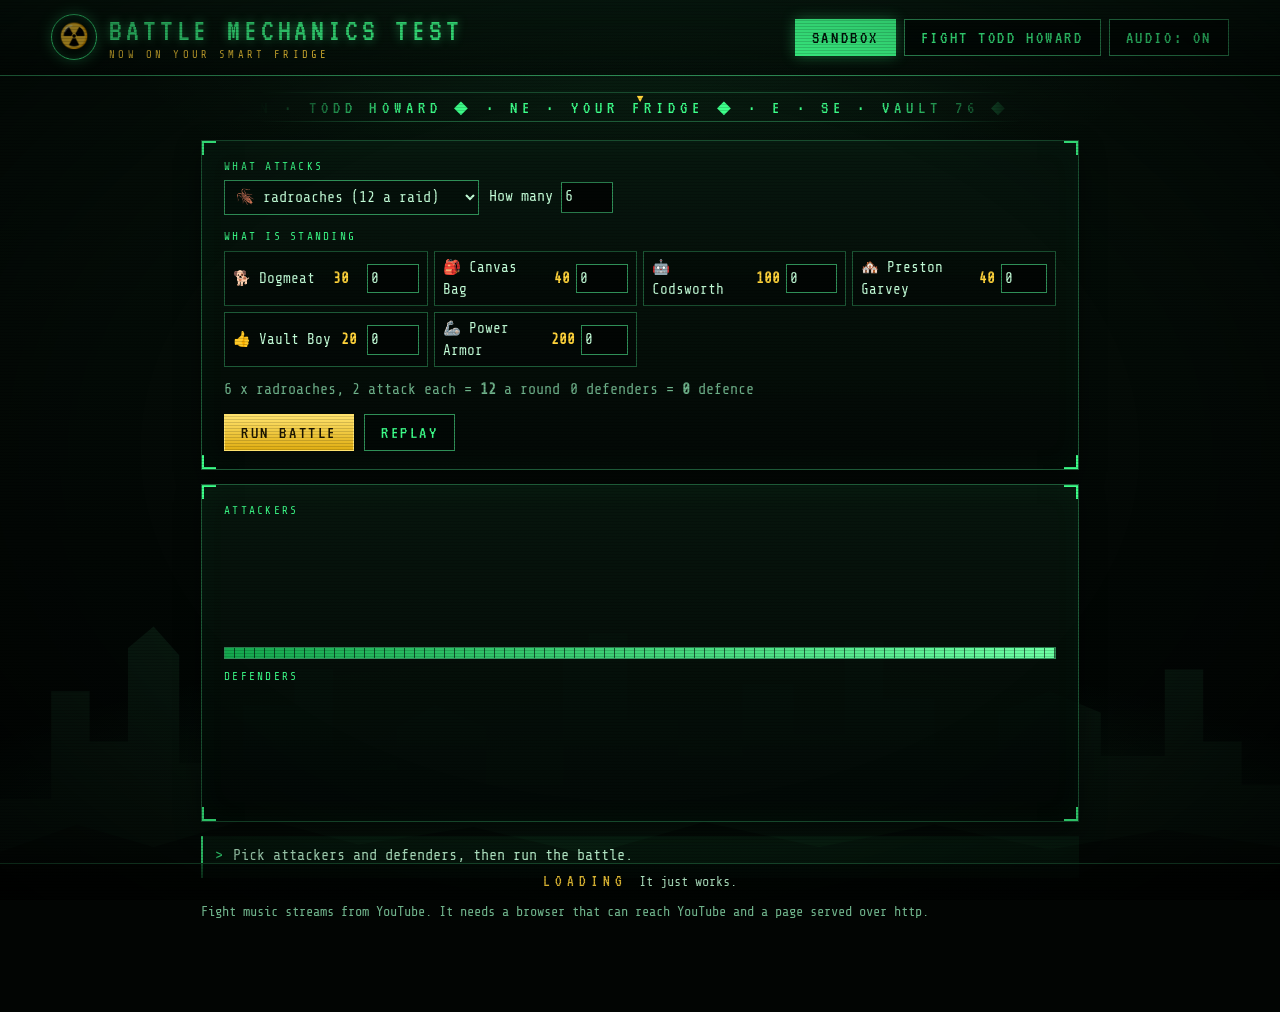
==== commit f948ef83: "Add files via upload" ====
--- a/index.html
+++ b/index.html
@@ -2,10 +2,10 @@
 <html lang="en"><head><meta charset="UTF-8">
 <meta name="viewport" content="width=device-width, initial-scale=1, viewport-fit=cover">
 <title>Battle Mechanics Test</title>
-<link href="https://fonts.googleapis.com/css2?family=Cinzel:wght@500;600;700;900&family=Cormorant+Garamond:wght@500;600;700&family=Special+Elite&family=Share+Tech+Mono&display=swap" rel="stylesheet">
+<link href="https://fonts.googleapis.com/css2?family=VT323&family=Share+Tech+Mono&display=swap" rel="stylesheet">
 <link rel="stylesheet" href="style.css"></head><body>
 <div id="bgl"><div class="floor"></div></div><div id="gh"></div><div id="em"></div>
-<header><div class="brand"><span class="logo">🐉</span><div><h1>Battle Mechanics Test</h1><p class="sub">Now on your smart fridge</p></div></div>
+<header><div class="brand"><span class="logo">☢️</span><div><h1>Battle Mechanics Test</h1><p class="sub">Now on your smart fridge</p></div></div>
 <nav><button class="b on" id="tS">Sandbox</button><button class="b" id="tT">Fight Todd Howard</button><button class="b" id="au" aria-pressed="true">AUDIO: ON</button><div id="yt" style="position:absolute;left:-9999px;width:1px;height:1px"></div></nav></header><div id="cmp"><span id="cmpt"></span></div>
 <main>
 <section id="sb">
@@ -35,13 +35,16 @@
  <p class="note">Damage you deal banks toward drawing cards. One card per turn. Anything he swings at an empty board hits you.</p>
  <div class="log" id="lg"></div>
 </section>
-<section id="hd" class="hide"><div class="panel"><div class="row" style="justify-content:space-between"><b>TODD HOWARD</b><span class="lbl" id="hn"></span></div><div class="bar"><i class="f2" id="hy"></i></div><div class="say" id="hq" style="margin:8px 0 0"></div></div>
-<canvas id="cv" width="640" height="400" style="width:100%;background:#0a0e13;touch-action:none;border:1px solid var(--ln);cursor:crosshair"></canvas>
-<div class="row" style="margin-top:10px"><button class="b" id="hr">Reload (R)</button><button class="b" id="hx">Quit</button></div></section>
+<section id="hd" class="hide"><div class="panel"><div class="row" style="justify-content:space-between"><b>TODD HOWARD</b><span class="lbl" id="hn"></span></div><div class="bar"><i id="hy"></i></div><div class="say" id="hq" style="margin:8px 0 0"></div></div>
+<div id="hstage"><div id="hcw"><canvas id="cv"></canvas></div>
+<div id="hch" class="hide"><div class="panel"><div class="row" style="justify-content:space-between"><span class="lbl">You are black. He is white and opens.</span><span class="hclock" id="hck">3:00</span></div><div class="lbl" id="hth" style="min-height:1.4em;margin-top:4px"></div><div id="hbd"></div></div></div>
+<div id="hfl"></div></div>
+<div class="row" style="margin-top:10px"><button class="b hide" id="hr">Reload (R)</button><button class="b" id="hx">Quit</button></div>
+<div class="log" id="hlg" style="margin-top:12px"></div></section>
 <p class="note" style="margin-top:24px">Fight music streams from YouTube. It needs a browser that can reach YouTube and a page served over http.</p>
 </main>
 <div class="ov hide" id="gm"><div class="box"><b>PRESS X TO DOUBT</b><p class="lbl" style="margin-top:6px">Stop the needle inside the yellow band.</p>
  <div class="track"><i class="zone" id="gz"></i><b class="pin" id="gp"></b></div><button class="b go" id="gb">Doubt</button><p id="gn" style="min-height:22px"></p></div></div>
 <div class="ov hide" id="end"><div class="box"><h2 id="et" style="margin-top:0"></h2><p id="ee"></p><button class="b go" id="eb">Again</button></div></div>
-<div id="lt"><b>Loading</b><span id="lts"></span></div>
-<script src="script.js"></script></body></html>
+<div id="hwipe"></div><div id="lt"><b>Loading</b><span id="lts"></span></div>
+<script src="chess.js"></script><script src="script.js"></script><script src="hard.js"></script></body></html>
--- a/style.css
+++ b/style.css
@@ -1,122 +1,153 @@
-:root{--bg:#0a1017;--pn:#101820;--ln:#34485a;--tx:#e6eef6;--mu:#8da0b3;--ic:#9fc6e6;--ac:#e8c872;--gd:#8fd8ff;--bd:#e4483a;
---rv:linear-gradient(#9fc6e6,#9fc6e6) left top/16px 2px no-repeat,linear-gradient(#9fc6e6,#9fc6e6) left top/2px 16px no-repeat,linear-gradient(#9fc6e6,#9fc6e6) right top/16px 2px no-repeat,linear-gradient(#9fc6e6,#9fc6e6) right top/2px 16px no-repeat,linear-gradient(#9fc6e6,#9fc6e6) left bottom/16px 2px no-repeat,linear-gradient(#9fc6e6,#9fc6e6) left bottom/2px 16px no-repeat,linear-gradient(#9fc6e6,#9fc6e6) right bottom/16px 2px no-repeat,linear-gradient(#9fc6e6,#9fc6e6) right bottom/2px 16px no-repeat;
---rvg:linear-gradient(#e8c872,#e8c872) left top/18px 2px no-repeat,linear-gradient(#e8c872,#e8c872) left top/2px 18px no-repeat,linear-gradient(#e8c872,#e8c872) right top/18px 2px no-repeat,linear-gradient(#e8c872,#e8c872) right top/2px 18px no-repeat,linear-gradient(#e8c872,#e8c872) left bottom/18px 2px no-repeat,linear-gradient(#e8c872,#e8c872) left bottom/2px 18px no-repeat,linear-gradient(#e8c872,#e8c872) right bottom/18px 2px no-repeat,linear-gradient(#e8c872,#e8c872) right bottom/2px 18px no-repeat;
+:root{--bg:#030805;--ln:#1d5a37;--ln2:#2f8f57;--tx:#c4ffd9;--mu:#6fb38b;--ic:#3dff8a;--ac:#ffd43b;--gd:#8dffbd;--bd:#ff5a36;--bl:#4cc3ff;
+--rv:linear-gradient(#3dff8a,#3dff8a) left top/14px 2px no-repeat,linear-gradient(#3dff8a,#3dff8a) left top/2px 14px no-repeat,linear-gradient(#3dff8a,#3dff8a) left bottom/14px 2px no-repeat,linear-gradient(#3dff8a,#3dff8a) left bottom/2px 14px no-repeat,linear-gradient(#3dff8a,#3dff8a) right top/14px 2px no-repeat,linear-gradient(#3dff8a,#3dff8a) right top/2px 14px no-repeat,linear-gradient(#3dff8a,#3dff8a) right bottom/14px 2px no-repeat,linear-gradient(#3dff8a,#3dff8a) right bottom/2px 14px no-repeat;
+--rvg:linear-gradient(#ffd43b,#ffd43b) left top/18px 2px no-repeat,linear-gradient(#ffd43b,#ffd43b) left top/2px 18px no-repeat,linear-gradient(#ffd43b,#ffd43b) left bottom/18px 2px no-repeat,linear-gradient(#ffd43b,#ffd43b) left bottom/2px 18px no-repeat,linear-gradient(#ffd43b,#ffd43b) right top/18px 2px no-repeat,linear-gradient(#ffd43b,#ffd43b) right top/2px 18px no-repeat,linear-gradient(#ffd43b,#ffd43b) right bottom/18px 2px no-repeat,linear-gradient(#ffd43b,#ffd43b) right bottom/2px 18px no-repeat;
+--rvr:linear-gradient(#ff5a36,#ff5a36) left top/14px 2px no-repeat,linear-gradient(#ff5a36,#ff5a36) left top/2px 14px no-repeat,linear-gradient(#ff5a36,#ff5a36) left bottom/14px 2px no-repeat,linear-gradient(#ff5a36,#ff5a36) left bottom/2px 14px no-repeat,linear-gradient(#ff5a36,#ff5a36) right top/14px 2px no-repeat,linear-gradient(#ff5a36,#ff5a36) right top/2px 14px no-repeat,linear-gradient(#ff5a36,#ff5a36) right bottom/14px 2px no-repeat,linear-gradient(#ff5a36,#ff5a36) right bottom/2px 14px no-repeat;
 box-sizing:border-box;padding-top:env(safe-area-inset-top,0px);padding-bottom:env(safe-area-inset-bottom,0px)}
 *{box-sizing:border-box}
-html,body{margin:0}html{background:#05080c}
-body{background:transparent;color:var(--tx);font:600 16px/1.45 'Cormorant Garamond',Georgia,serif;min-height:100vh}
-::selection{background:var(--ac);color:#000}
-/* backdrop: cold Skyrim sky, mountain ranges, snow, ghost phase title */
-#bgl{position:fixed;inset:0;z-index:0;pointer-events:none;overflow:hidden;background:radial-gradient(ellipse 80% 50% at 50% 0%,rgba(143,190,230,.22),transparent 70%),radial-gradient(ellipse 50% 40% at 85% 12%,rgba(232,200,114,.10),transparent 70%),linear-gradient(180deg,#101a25,#0a1017 55%,#070b10)}
+html,body{margin:0}html{background:#020503}
+body{background:transparent;color:var(--tx);font:400 15px/1.5 'Share Tech Mono',ui-monospace,Menlo,Consolas,monospace;min-height:100vh}
+::selection{background:var(--ic);color:#021008}
+#bgl{position:fixed;inset:0;z-index:0;pointer-events:none;overflow:hidden;background:radial-gradient(ellipse 90% 40% at 50% 100%,rgba(61,255,138,.17),transparent 72%),radial-gradient(ellipse 60% 40% at 50% 0%,rgba(61,255,138,.07),transparent 70%),linear-gradient(180deg,#06120b,#030805 60%,#020504)}
 #bgl::before,#bgl::after{content:"";position:absolute;left:0;right:0;bottom:0}
-#bgl::before{height:42%;background:linear-gradient(180deg,#1a2736,#0c141c);clip-path:polygon(0 55%,5% 40%,11% 52%,18% 22%,25% 46%,32% 30%,40% 58%,47% 18%,55% 44%,63% 26%,70% 52%,78% 20%,85% 46%,92% 32%,100% 50%,100% 100%,0 100%);opacity:.8}
-#bgl::after{height:26%;background:linear-gradient(180deg,#0b131b,#04070a);clip-path:polygon(0 60%,8% 44%,15% 58%,24% 36%,33% 56%,42% 42%,52% 64%,61% 38%,70% 58%,79% 40%,88% 60%,95% 46%,100% 58%,100% 100%,0 100%)}
+#bgl::before{height:40%;background:linear-gradient(180deg,#0c2216,#050d08);clip-path:polygon(0 72%,4% 72%,4% 42%,7% 42%,7% 56%,10% 56%,10% 30%,12% 24%,14% 32%,14% 62%,19% 62%,19% 46%,23% 46%,23% 36%,26% 36%,26% 64%,31% 64%,31% 52%,34% 46%,38% 52%,38% 68%,44% 68%,44% 32%,46% 32%,46% 26%,49% 26%,49% 50%,53% 50%,53% 60%,58% 60%,58% 40%,62% 40%,62% 54%,66% 54%,66% 28%,69% 28%,69% 44%,73% 44%,73% 64%,78% 64%,78% 48%,82% 42%,86% 48%,86% 60%,91% 60%,91% 36%,94% 36%,94% 56%,97% 56%,97% 68%,100% 68%,100% 100%,0 100%);opacity:.85}
+#bgl::after{height:14%;background:linear-gradient(180deg,#07130c,#020503);clip-path:polygon(0 62%,6% 40%,12% 58%,20% 34%,28% 56%,37% 42%,46% 64%,55% 38%,64% 58%,73% 40%,82% 60%,91% 44%,100% 58%,100% 100%,0 100%)}
 .floor{display:none}
-#gh{position:fixed;left:0;right:0;top:42%;z-index:1;pointer-events:none;white-space:nowrap;overflow:hidden;font:900 clamp(2.6rem,9vw,8rem)/1 'Cinzel',serif;letter-spacing:.1em;color:rgba(190,220,255,.055)}
+#gh{position:fixed;left:0;right:0;top:40%;z-index:1;pointer-events:none;white-space:nowrap;overflow:hidden;font:400 clamp(3.4rem,11vw,10rem)/1 'VT323',monospace;letter-spacing:.08em;color:rgba(61,255,138,.05)}
 #gh span{display:inline-block;animation:drift 45s linear infinite}
 @keyframes drift{to{transform:translateX(-50%)}}
 #em{position:fixed;inset:0;z-index:1;pointer-events:none;overflow:hidden}
-#em i{position:absolute;border-radius:50%;background:#eaf4ff;box-shadow:0 0 5px rgba(220,240,255,.9);opacity:0;animation:snow linear infinite}
-@keyframes snow{10%{opacity:.9}100%{transform:translate(60px,112vh);opacity:.25}}
-body::before{content:"";position:fixed;inset:0;pointer-events:none;z-index:49;background:radial-gradient(ellipse at center,transparent 55%,rgba(0,0,0,.5) 100%)}
+#em i{position:absolute;border-radius:50%;background:#bfe9cf;box-shadow:0 0 4px rgba(130,255,180,.55);opacity:0;animation:ash linear infinite}
+@keyframes ash{10%{opacity:.7}100%{transform:translate(40px,112vh);opacity:.15}}
+body::before{content:"";position:fixed;inset:0;pointer-events:none;z-index:49;background:radial-gradient(ellipse at center,transparent 55%,rgba(0,0,0,.55) 100%)}
+body::after{content:"";position:fixed;inset:0;pointer-events:none;z-index:50;background:repeating-linear-gradient(0deg,rgba(0,0,0,.15) 0 1px,transparent 1px 3px)}
 header,main,#cmp{position:relative;z-index:2}
-header{display:flex;flex-wrap:wrap;gap:12px;align-items:center;justify-content:space-between;padding:14px 4vw;border-bottom:1px solid var(--ln);background:linear-gradient(180deg,rgba(16,26,37,.92),rgba(10,16,23,.5))}
+header{display:flex;flex-wrap:wrap;gap:12px;align-items:center;justify-content:space-between;padding:14px 4vw;border-bottom:1px solid var(--ln2);background:linear-gradient(180deg,rgba(8,26,16,.95),rgba(3,10,6,.6))}
 .brand{display:flex;align-items:center;gap:12px}
-.logo{display:grid;place-items:center;width:46px;height:46px;border:1px solid var(--ic);border-radius:50%;font-size:1.5rem;line-height:1;box-shadow:0 0 16px rgba(159,198,230,.3),inset 0 0 10px rgba(159,198,230,.2)}
-h1{margin:0;font:900 1.35rem/1 'Cinzel',serif;letter-spacing:.14em;text-transform:uppercase;color:#f4f8fc;text-shadow:0 0 16px rgba(159,198,230,.5)}
-.sub{margin:5px 0 0;font:500 .62rem/1 'Cinzel',serif;letter-spacing:.32em;text-transform:uppercase;color:var(--ac)}
+.logo{display:grid;place-items:center;width:46px;height:46px;border:1px solid var(--ic);border-radius:50%;font-size:1.5rem;line-height:1;box-shadow:0 0 14px rgba(61,255,138,.35),inset 0 0 10px rgba(61,255,138,.2)}
+h1{margin:0;font:400 2rem/1 'VT323',monospace;letter-spacing:.12em;text-transform:uppercase;color:var(--ic);text-shadow:0 0 10px rgba(61,255,138,.6)}
+.sub{margin:4px 0 0;font:400 .66rem/1 'Share Tech Mono',monospace;letter-spacing:.3em;text-transform:uppercase;color:var(--ac)}
 nav{display:flex;flex-wrap:wrap;gap:8px}
 button,select,input{font:inherit;color:var(--tx)}
-.b{font:700 .72rem/1 'Cinzel',serif;letter-spacing:.2em;text-transform:uppercase;color:var(--ic);background:rgba(8,13,19,.72);border:1px solid #4b6479;padding:11px 18px;cursor:pointer}
-.b:hover:not(:disabled){color:#fff;border-color:var(--ic);background:rgba(159,198,230,.14);box-shadow:0 0 14px rgba(159,198,230,.3)}
+.b{font:400 1.15rem/1 'VT323',monospace;letter-spacing:.14em;text-transform:uppercase;color:var(--ic);background:rgba(2,8,5,.7);border:1px solid var(--ln2);padding:9px 16px 8px;cursor:pointer}
+.b:hover:not(:disabled){color:#fff;border-color:var(--ic);background:rgba(61,255,138,.14);box-shadow:0 0 12px rgba(61,255,138,.3);text-shadow:0 0 8px rgba(61,255,138,.8)}
 .b:disabled{opacity:.35;cursor:default}
-.b.on{color:#fff;border-color:var(--ic);box-shadow:inset 0 -2px 0 var(--ic),0 0 12px rgba(159,198,230,.25)}
-.b.go{color:#1a1204;background:linear-gradient(#f5dc8a,#cfa23a);border-color:#f5dc8a}
-.b.go:hover:not(:disabled){background:linear-gradient(#fff0b8,#e0b44a);color:#1a1204}
+.b.on{color:#021008;background:var(--ic);border-color:var(--ic);box-shadow:0 0 14px rgba(61,255,138,.4)}
+.b.go{color:#1a1400;background:linear-gradient(#ffe36e,#e0ae12);border-color:#ffe36e}
+.b.go:hover:not(:disabled){background:linear-gradient(#fff2a8,#f0be24);color:#1a1400;text-shadow:none}
 .b:focus-visible,input:focus-visible,select:focus-visible{outline:2px solid var(--ac);outline-offset:2px}
-/* compass */
 #cmp{width:min(760px,92vw);margin:16px auto 0;height:30px;overflow:hidden;border-top:1px solid var(--ln);border-bottom:1px solid var(--ln);-webkit-mask-image:linear-gradient(90deg,transparent,#000 18%,#000 82%,transparent);mask-image:linear-gradient(90deg,transparent,#000 18%,#000 82%,transparent)}
-#cmp span{display:inline-block;white-space:nowrap;line-height:30px;font:700 .72rem/30px 'Cinzel',serif;letter-spacing:.3em;color:var(--ic);animation:drift 60s linear infinite}
+#cmp span{display:inline-block;white-space:nowrap;line-height:30px;font:400 1.15rem/30px 'VT323',monospace;letter-spacing:.28em;color:var(--ic);animation:drift 60s linear infinite}
 #cmp::after{content:"\25BC";position:absolute;left:50%;top:-2px;transform:translateX(-50%);color:var(--ac);font-size:.7rem}
 main{max-width:980px;margin:0 auto;padding:18px 4vw 90px}
 .hide{display:none!important}
-.panel{background:var(--rv),linear-gradient(180deg,rgba(18,28,40,.86),rgba(9,14,20,.9));border:1px solid var(--ln);padding:18px 22px;margin-bottom:14px;box-shadow:0 10px 24px rgba(0,0,0,.45)}
-#tp{position:relative;gap:18px;align-items:flex-start;background:var(--rvg),linear-gradient(180deg,rgba(44,30,12,.88),rgba(14,10,7,.92));border:1px solid #7d6228;box-shadow:0 0 30px rgba(232,200,114,.18),0 10px 24px rgba(0,0,0,.5)}
-#td>.panel:nth-child(2){background:var(--rv),linear-gradient(180deg,rgba(14,32,52,.9),rgba(8,15,24,.92));border-color:#35597c}
-.nm{font:900 1.3rem/1 'Cinzel',serif;letter-spacing:.24em;color:var(--ac);text-shadow:0 2px 0 #000,0 0 16px rgba(232,200,114,.45)}
-#td>.panel:nth-child(2) b{font:700 .78rem/1 'Cinzel',serif;letter-spacing:.3em;color:#fff}
-.lbl{color:var(--ic);font:600 .64rem/1.4 'Cinzel',serif;letter-spacing:.24em;text-transform:uppercase;margin:0 0 6px}
+.panel{background:var(--rv),linear-gradient(180deg,rgba(8,24,15,.88),rgba(3,9,6,.92));border:1px solid var(--ln);padding:18px 22px;margin-bottom:14px;box-shadow:0 10px 24px rgba(0,0,0,.45),inset 0 0 30px rgba(61,255,138,.04)}
+#tp{position:relative;gap:18px;align-items:flex-start;background:var(--rvg),linear-gradient(180deg,rgba(40,30,4,.88),rgba(12,9,2,.92));border:1px solid #8a6d12;box-shadow:0 0 28px rgba(255,212,59,.16),0 10px 24px rgba(0,0,0,.5)}
+#td>.panel:nth-child(2){border-color:var(--ln2)}
+.nm{font:400 2rem/1 'VT323',monospace;letter-spacing:.18em;color:var(--ac);text-shadow:0 0 12px rgba(255,212,59,.5)}
+#td>.panel:nth-child(2) b{font:400 1.4rem/1 'VT323',monospace;letter-spacing:.24em;color:#fff}
+.lbl{color:var(--ic);font:400 .7rem/1.4 'Share Tech Mono',monospace;letter-spacing:.2em;text-transform:uppercase;margin:0 0 6px}
 #yn,#bn{color:var(--gd)}
-#tn{color:#f0d9a0;margin-top:5px}
+#tn{color:#ffe9a0;margin-top:5px}
 #meta{color:var(--mu);margin-top:8px!important}#meta b{color:var(--ac)}
-.note{color:var(--mu);font-size:.9rem;margin:10px 0 0}
+.note{color:var(--mu);font-size:.85rem;margin:10px 0 0}
 .row{display:flex;flex-wrap:wrap;gap:10px;align-items:center}
 .act{margin-top:6px;padding-top:14px;border-top:1px solid var(--ln)}.act .sp{flex:1}
 .bar.mini{width:150px}
 .cards{display:flex;flex-wrap:wrap;gap:8px;min-height:112px}
-.card{width:86px;border:1px solid #3b5268;background:linear-gradient(#141f2b,#0a1017);text-align:center;padding:6px 4px;position:relative;font:600 .62rem/1.2 'Cinzel',serif;letter-spacing:.04em;animation:in .3s;box-shadow:inset 0 3px 0 var(--bc,#3b5268)}
-.card .e{font-size:1.7rem;line-height:1.3}.card b{display:block;color:var(--ac);font:900 1rem/1.2 'Cinzel',serif}
-.card.en{--bc:var(--bd);border-color:#6e2a24}.card.me{--bc:var(--ic);border-color:#4b6f90}
+.card{width:86px;border:1px solid var(--ln);background:linear-gradient(#0a1c11,#030906);text-align:center;padding:6px 4px;position:relative;font:400 .62rem/1.2 'Share Tech Mono',monospace;letter-spacing:.02em;animation:in .3s;box-shadow:inset 0 3px 0 var(--bc,#1d5a37)}
+.card .e{font-size:1.7rem;line-height:1.3}.card b{display:block;color:var(--ac);font:400 1.35rem/1.1 'VT323',monospace}
+.card.en{--bc:var(--bd);border-color:#6e2a1c}.card.me{--bc:var(--ic);border-color:var(--ln2)}
 .card.dead{opacity:.3;filter:grayscale(1)}.card.hit{animation:hit .3s}
-.slot{width:86px;height:110px;border:1px dashed rgba(159,198,230,.3);background:rgba(159,198,230,.03)}
-.hand .card{cursor:pointer}.hand .card:hover{border-color:var(--ac);transform:translateY(-4px);box-shadow:inset 0 3px 0 var(--ac),0 0 14px rgba(232,200,114,.3)}
+.slot{width:86px;height:110px;border:1px dashed rgba(61,255,138,.3);background:rgba(61,255,138,.03)}
+.hand .card{cursor:pointer}.hand .card:hover{border-color:var(--ac);transform:translateY(-4px);box-shadow:inset 0 3px 0 var(--ac),0 0 14px rgba(255,212,59,.3)}
 .x{position:absolute;top:3px;right:3px;background:none;border:0;color:var(--bd);cursor:pointer}
 @keyframes in{from{opacity:0;transform:translateY(-10px)}}
 @keyframes hit{40%{transform:translateX(-6px) rotate(-3deg)}70%{transform:translateX(5px)}}
-.say{border-left:2px solid var(--ac);background:rgba(232,200,114,.06);padding:9px 14px;margin:12px 0;font:400 .95rem/1.5 'Special Elite','Courier New',monospace;min-height:42px;color:#f6ecd0}
-.bar{position:relative;height:11px;background:#05080c;border:1px solid #5a7389;overflow:hidden;box-shadow:inset 0 2px 4px rgba(0,0,0,.8)}
-.bar::after{content:"";position:absolute;inset:0;background:linear-gradient(180deg,rgba(255,255,255,.22),transparent 55%);pointer-events:none}
+.say{position:relative;border-left:2px solid var(--ic);background:rgba(61,255,138,.06);padding:9px 14px 9px 30px;margin:12px 0;font:400 .95rem/1.5 'Share Tech Mono',monospace;min-height:42px;color:var(--tx)}
+.say::before{content:">";position:absolute;left:12px;top:9px;color:var(--ic)}
+#tp .say{border-left-color:var(--ac);background:rgba(255,212,59,.07);color:#ffeaa0}
+#tp .say::before{color:var(--ac)}
+.bar{position:relative;height:12px;background:#020503;border:1px solid var(--ln2);overflow:hidden;box-shadow:inset 0 2px 4px rgba(0,0,0,.8)}
+.bar::after{content:"";position:absolute;inset:0;background:repeating-linear-gradient(90deg,transparent 0 9px,rgba(0,0,0,.6) 9px 10px);pointer-events:none}
 .bar i{display:block;height:100%;width:100%;transition:width .4s}
-.f1{background:linear-gradient(90deg,#b8791a,#f6d878)}
-.f2{background:linear-gradient(90deg,#2d6fcf,#8fd8ff)}
-#yh{background:linear-gradient(90deg,#8e1f1a,#e4483a)}
+.f1{background:linear-gradient(90deg,#c08a10,#ffe36e)}
+.f2{background:linear-gradient(90deg,#14a84e,#6dffa4)}
 .pick{display:grid;grid-template-columns:repeat(auto-fill,minmax(190px,1fr));gap:6px}
-.pick label{display:flex;justify-content:space-between;align-items:center;gap:6px;border:1px solid var(--ln);background:rgba(0,0,0,.25);padding:5px 8px;font-size:.95rem}
-input[type=number]{width:52px;background:#06090d;border:1px solid #4b6479;padding:3px}
-select{background:#0a1017;border:1px solid #4b6479;padding:7px}
-.log{max-height:160px;overflow:auto;font:400 .78rem/1.5 'Share Tech Mono',monospace;color:var(--mu);border:1px solid var(--ln);padding:10px;background:rgba(4,7,10,.7)}
-.log .g{color:#9fdcff}.log .r{color:#ff8a78}.log .p{color:var(--ac)}
-.face{object-fit:cover;width:116px;height:116px;display:block;border:2px solid var(--ac);box-shadow:0 0 18px rgba(232,200,114,.35),0 4px 0 #000;cursor:pointer}
-.fc{width:116px;flex:none}.fc .lbl{margin-top:9px;font-size:.5rem;letter-spacing:.12em;line-height:1.5;color:var(--ac)}
+.pick label{display:flex;justify-content:space-between;align-items:center;gap:6px;border:1px solid var(--ln);background:rgba(0,0,0,.3);padding:5px 8px;font-size:.9rem}
+input[type=number]{width:52px;background:#020503;border:1px solid var(--ln2);padding:3px}
+select{background:#04100a;border:1px solid var(--ln2);padding:7px}
+.log{max-height:160px;overflow:auto;font:400 .78rem/1.5 'Share Tech Mono',monospace;color:var(--mu);border:1px solid var(--ln);padding:10px;background:rgba(2,6,4,.75)}
+.log .g{color:#7dffb0}.log .r{color:#ff8466}.log .p{color:var(--ac)}
+.face{object-fit:cover;width:116px;height:116px;display:block;border:2px solid var(--ac);box-shadow:0 0 18px rgba(255,212,59,.35),0 4px 0 #000;cursor:pointer}
+.fc{width:116px;flex:none}.fc .lbl{margin-top:9px;font-size:.56rem;letter-spacing:.08em;line-height:1.5;color:var(--ac)}
 .rage .face{filter:saturate(1.5) contrast(1.1) hue-rotate(-12deg);border-color:var(--bd);animation:pulse .7s infinite alternate}
 @keyframes pulse{to{box-shadow:0 0 30px var(--bd)}}
-/* popups */
-.ov{position:fixed;inset:0;background:rgba(3,6,9,.88);display:grid;place-items:center;z-index:60;padding:16px;backdrop-filter:blur(2px)}
-.ov .box{position:relative;background:var(--rv),linear-gradient(180deg,rgba(18,28,40,.97),rgba(8,12,18,.98));border:1px solid var(--ic);padding:40px 26px 26px;width:min(450px,100%);text-align:center;box-shadow:0 0 40px rgba(159,198,230,.22),0 20px 50px rgba(0,0,0,.6);animation:pop .35s cubic-bezier(.2,1.2,.3,1)}
-@keyframes pop{from{opacity:0;transform:scale(.85) translateY(16px)}}
-.ov .box::after{content:"";position:absolute;top:-13px;left:50%;transform:translateX(-50%);white-space:nowrap;font:700 .68rem/1 'Cinzel',serif;letter-spacing:.3em;text-transform:uppercase;padding:6px 18px;background:var(--ic);color:#0a1017}
-#gm .box::after{content:"\25C6 Speech challenge \25C6"}
-#end.win .box{border-color:var(--ac);box-shadow:0 0 44px rgba(232,200,114,.3),0 20px 50px rgba(0,0,0,.6)}
-#end.win .box::after{content:"\25C6 Quest completed \25C6";background:var(--ac)}
-#end.lose .box{border-color:var(--bd);box-shadow:0 0 44px rgba(228,72,58,.35),0 20px 50px rgba(0,0,0,.6)}
-#end.lose .box::after{content:"\25C6 Reload last save? \25C6";background:var(--bd);color:#fff}
-.ov b,.ov h2{display:block;margin:0 0 4px;font:900 1.55rem/1.2 'Cinzel',serif;letter-spacing:.08em;color:#fff;text-shadow:0 0 18px rgba(159,198,230,.5),0 2px 0 #000}
-#end.win h2{color:#fff2c0;text-shadow:0 0 18px rgba(232,200,114,.6),0 2px 0 #000}
-#end.lose h2{color:#ffd6cf;text-shadow:0 0 18px rgba(228,72,58,.6),0 2px 0 #000}
+.ov{position:fixed;inset:0;background:rgba(1,5,3,.86);display:grid;place-items:center;z-index:60;padding:16px;backdrop-filter:blur(3px)}
+.ov .box{position:relative;background:var(--rv),linear-gradient(180deg,rgba(9,28,17,.98),rgba(3,10,6,.99));border:1px solid var(--ic);padding:44px 28px 28px;width:min(460px,100%);text-align:center;box-shadow:0 0 0 1px rgba(0,0,0,.8),0 0 36px rgba(61,255,138,.22),0 24px 60px rgba(0,0,0,.65);animation:pop .28s ease-out}
+@keyframes pop{from{opacity:0;transform:translateY(14px) scale(.97)}}
+.ov .box::before{content:"";position:absolute;inset:6px;border:1px solid rgba(61,255,138,.16);pointer-events:none}
+.ov .box::after{content:"";position:absolute;top:-14px;left:50%;transform:translateX(-50%);white-space:nowrap;font:400 1.05rem/1 'VT323',monospace;letter-spacing:.28em;text-transform:uppercase;padding:5px 20px 4px;background:var(--ic);color:#021008}
+#gm .box::after{content:"\25C6  Speech check  \25C6"}
+#end.win .box{background:var(--rvg),linear-gradient(180deg,rgba(28,22,5,.98),rgba(10,8,2,.99));border-color:var(--ac);box-shadow:0 0 0 1px rgba(0,0,0,.8),0 0 40px rgba(255,212,59,.28),0 24px 60px rgba(0,0,0,.65)}
+#end.win .box::before{border-color:rgba(255,212,59,.18)}
+#end.win .box::after{content:"\25C6  Quest completed  \25C6";background:var(--ac);color:#1a1400}
+#end.lose .box{background:var(--rvr),linear-gradient(180deg,rgba(30,12,8,.98),rgba(10,4,3,.99));border-color:var(--bd);box-shadow:0 0 0 1px rgba(0,0,0,.8),0 0 40px rgba(255,90,54,.32),0 24px 60px rgba(0,0,0,.65)}
+#end.lose .box::before{border-color:rgba(255,90,54,.18)}
+#end.lose .box::after{content:"\25C6  Reload last save?  \25C6";background:var(--bd);color:#fff}
+.ov b,.ov h2{display:block;margin:0 0 4px;font:400 2.3rem/1.1 'VT323',monospace;letter-spacing:.08em;text-transform:uppercase;color:#d9ffe8;text-shadow:0 0 14px rgba(61,255,138,.7)}
+#end.win h2{color:#fff2b8;text-shadow:0 0 14px rgba(255,212,59,.7)}
+#end.lose h2{color:#ffd6cb;text-shadow:0 0 14px rgba(255,90,54,.7)}
 .ov p{margin:6px 0 14px}
-#ee{color:var(--mu);font-size:1.05rem}
-.track{position:relative;height:40px;background:repeating-linear-gradient(90deg,rgba(255,255,255,.1) 0 1px,transparent 1px 12px),#06090d;border:1px solid #5a7389;margin:16px 0;overflow:hidden;box-shadow:inset 0 3px 8px rgba(0,0,0,.8)}
-.zone{position:absolute;top:0;bottom:0;background:linear-gradient(180deg,#f5dc8a,#b88a28);opacity:.9}
+#ee{color:var(--mu);font-size:.95rem}
+.track{position:relative;height:40px;background:repeating-linear-gradient(90deg,rgba(61,255,138,.14) 0 1px,transparent 1px 12px),#020503;border:1px solid var(--ln2);margin:16px 0;overflow:hidden;box-shadow:inset 0 3px 8px rgba(0,0,0,.8)}
+.zone{position:absolute;top:0;bottom:0;background:linear-gradient(180deg,#ffe36e,#c08a10);opacity:.9}
 .pin{position:absolute;top:0;bottom:0;width:4px;background:#fff;box-shadow:0 0 10px #fff,0 0 20px var(--ic)}
-.fl{--c:#e8c872;position:fixed;left:50%;top:20%;z-index:70;pointer-events:none;width:min(94vw,680px);text-align:center;padding:22px 0 24px;background:linear-gradient(90deg,transparent,rgba(4,7,10,.92) 14%,rgba(4,7,10,.92) 86%,transparent);animation:slam 1.7s cubic-bezier(.2,.9,.2,1) forwards}
-.fl::before,.fl::after{content:"";position:absolute;left:4%;right:4%;height:2px;background:linear-gradient(90deg,transparent,var(--c),transparent)}
-.fl::before{top:0}.fl::after{bottom:0}
-.fl.atk{--c:#ff6a55}.fl.ph{--c:#e8c872}.fl.mg{--c:#8fd8ff}.fl.hl{--c:#b8e0ff}
-.fl .tg{display:block;width:max-content;margin:0 auto 8px;font:700 .72rem/1 'Cinzel',serif;font-style:normal;letter-spacing:.38em;text-transform:uppercase;color:var(--c)}
+.fl{--c:#ffd43b;--g:255,212,59;position:fixed;left:50%;top:18%;z-index:70;pointer-events:none;width:min(92vw,620px);text-align:center;padding:20px 24px 22px;background:linear-gradient(var(--c),var(--c)) left top/12px 2px no-repeat,linear-gradient(var(--c),var(--c)) left top/2px 12px no-repeat,linear-gradient(var(--c),var(--c)) left bottom/12px 2px no-repeat,linear-gradient(var(--c),var(--c)) left bottom/2px 12px no-repeat,linear-gradient(var(--c),var(--c)) right top/12px 2px no-repeat,linear-gradient(var(--c),var(--c)) right top/2px 12px no-repeat,linear-gradient(var(--c),var(--c)) right bottom/12px 2px no-repeat,linear-gradient(var(--c),var(--c)) right bottom/2px 12px no-repeat,linear-gradient(180deg,rgba(3,13,8,.985),rgba(2,8,5,.985));border:1px solid var(--c);box-shadow:0 0 0 1px rgba(0,0,0,.8),0 0 30px rgba(var(--g),.3),0 18px 40px rgba(0,0,0,.6);animation:slam 1.7s ease-out forwards}
+.fl::before,.fl::after{content:"";position:absolute;left:50%;transform:translateX(-50%);width:96px;height:3px;background:var(--c);box-shadow:0 0 12px var(--c)}
+.fl::before{top:-2px}.fl::after{bottom:-2px}
+.fl.atk{--c:#ff5a36;--g:255,90,54}.fl.ph{--c:#ffd43b;--g:255,212,59}.fl.mg{--c:#4cc3ff;--g:76,195,255}.fl.hl{--c:#3dff8a;--g:61,255,138}
+.fl .tg{display:block;width:max-content;margin:0 auto 6px;font:400 .74rem/1 'Share Tech Mono',monospace;font-style:normal;letter-spacing:.4em;text-transform:uppercase;color:var(--c)}
 .fl .tg::before{content:"\25C6  "}.fl .tg::after{content:"  \25C6"}
-.fl .tx{display:block;font:900 clamp(1.9rem,8.4vw,4.2rem)/1.05 'Cinzel',serif;letter-spacing:.06em;color:#fff;text-shadow:0 0 28px var(--c),0 3px 0 #000,2px 0 0 rgba(255,70,50,.5),-2px 0 0 rgba(70,190,255,.5);animation:gl .32s steps(3) .22s 1}
-@keyframes gl{30%{transform:translateX(-5px)}60%{transform:translateX(5px);clip-path:inset(40% 0 18% 0)}}
-@keyframes slam{0%{opacity:0;transform:translateX(-50%) scale(2.4);filter:blur(8px)}12%{opacity:1;transform:translateX(-50%) scale(.95);filter:none}18%{transform:translateX(-50%) scale(1.03)}24%{transform:translateX(-50%) scale(1)}78%{opacity:1;transform:translateX(-50%) scale(1)}100%{opacity:0;transform:translateX(-50%) scale(1.05) translateY(-12px)}}
-.dn{position:fixed;top:46%;z-index:72;pointer-events:none;font:900 clamp(2.4rem,9vw,4.5rem)/1 'Cinzel',serif;color:#ff5a45;-webkit-text-stroke:2px #000;paint-order:stroke fill;text-shadow:0 0 20px rgba(255,60,30,.85);animation:dn 1s cubic-bezier(.2,.8,.3,1) forwards}
-@keyframes dn{0%{opacity:0;transform:scale(2.2)}15%{opacity:1;transform:scale(1)}100%{opacity:0;transform:translateY(-90px) scale(.9)}}
+.fl .tx{display:block;font:400 clamp(2.4rem,9vw,4.4rem)/1 'VT323',monospace;letter-spacing:.06em;text-transform:uppercase;color:#fff;text-shadow:0 0 18px rgba(var(--g),.85),0 0 3px rgba(255,255,255,.6)}
+@keyframes slam{0%{opacity:0;transform:translateX(-50%) translateY(-14px) scale(1.05)}10%{opacity:1;transform:translateX(-50%) translateY(0) scale(1)}80%{opacity:1;transform:translateX(-50%) translateY(0) scale(1)}100%{opacity:0;transform:translateX(-50%) translateY(-10px) scale(1)}}
+.dn{position:fixed;top:46%;z-index:72;pointer-events:none;font:400 clamp(3rem,10vw,5rem)/1 'VT323',monospace;color:#ff6a45;-webkit-text-stroke:2px #000;paint-order:stroke fill;text-shadow:0 0 18px rgba(255,90,54,.8);animation:dn 1s ease-out forwards}
+@keyframes dn{0%{opacity:0;transform:translateY(10px) scale(1.25)}15%{opacity:1;transform:translateY(0) scale(1)}100%{opacity:0;transform:translateY(-80px) scale(.95)}}
 .sf{position:fixed;inset:0;z-index:65;pointer-events:none;background:radial-gradient(ellipse at center,transparent 35%,var(--c) 135%);opacity:0;animation:sf ease-out forwards}
 @keyframes sf{20%{opacity:var(--a)}to{opacity:0}}
-/* loading-screen tip + rolling cheese */
-#lt{position:fixed;left:0;right:0;bottom:0;z-index:48;padding:9px 4vw;background:linear-gradient(0deg,rgba(3,5,8,.95),rgba(3,5,8,.6));border-top:1px solid var(--ln);text-align:center;font:500 .95rem/1.3 'Cormorant Garamond',serif;color:#d6e4f0;pointer-events:none}
-#lt b{font:700 .62rem/1 'Cinzel',serif;letter-spacing:.3em;text-transform:uppercase;color:var(--ac);margin-right:12px}
+#lt{position:fixed;left:0;right:0;bottom:0;z-index:48;padding:9px 4vw;background:linear-gradient(0deg,rgba(2,5,3,.96),rgba(2,5,3,.6));border-top:1px solid var(--ln);text-align:center;font:400 .85rem/1.3 'Share Tech Mono',monospace;color:var(--tx);pointer-events:none}
+#lt b{font:400 1.05rem/1 'VT323',monospace;letter-spacing:.3em;text-transform:uppercase;color:var(--ac);margin-right:12px}
 #lts{transition:opacity .5s}
 .cw{position:fixed;bottom:44px;left:-60px;font-size:2.2rem;z-index:48;pointer-events:none;animation:roll 9s linear forwards}
 @keyframes roll{to{left:105vw;transform:rotate(1440deg)}}
-#cv{box-shadow:0 0 24px rgba(159,198,230,.14);border-color:var(--ln)!important}
+#cv{display:block;width:100%;height:min(64vh,480px);background:#030a06;touch-action:none;cursor:crosshair;border:1px solid var(--ln2);box-shadow:0 0 24px rgba(61,255,138,.14)}
 .shake{animation:sh .45s}@keyframes sh{25%{transform:translate(-5px,2px)}60%{transform:translate(5px,-2px)}}
 @media(prefers-reduced-motion:reduce){*,*::before,*::after{animation:none!important;transition:none!important}}
+
+#hstage{position:relative}
+#hfl{position:absolute;inset:0;pointer-events:none;overflow:hidden;z-index:5}
+.hfl-i{position:absolute;transform:translate(-50%,-50%);font:400 1.8rem/1 'VT323',monospace;letter-spacing:.08em;white-space:nowrap;text-shadow:0 0 10px currentColor,0 2px 0 #000;animation:hfl 1.1s ease-out forwards}
+.hfl-bad{color:#ff6a45}.hfl-good{color:#7dffb0}.hfl-warn{color:#ffd43b}
+@keyframes hfl{from{opacity:0;margin-top:8px}15%{opacity:1;margin-top:0}to{opacity:0;margin-top:-50px}}
+.hf-ok{background:linear-gradient(90deg,#14a84e,#6dffa4)}
+.hf-warn{background:linear-gradient(90deg,#c08a10,#ffe36e)}
+.hf-dire{background:linear-gradient(90deg,#b3200e,#ff6a45)}
+#hbd{display:grid;grid-template-columns:repeat(8,minmax(0,1fr));grid-template-rows:repeat(8,minmax(0,1fr));width:min(100%,520px);aspect-ratio:1;margin:10px auto 0;border:1px solid var(--ln2);box-shadow:0 0 24px rgba(61,255,138,.14)}
+.hsq{position:relative;overflow:hidden;display:grid;place-items:center;border:0;padding:0;cursor:pointer;font-size:clamp(1.6rem,6.4vw,2.8rem);line-height:1;min-width:0}
+.hsq-light{background:#14402a}
+.hsq-dark{background:#071a0f}
+.hsq-last{box-shadow:inset 0 0 0 100px rgba(255,212,59,.16)}
+.hsq-can::after{content:"";position:absolute;width:30%;height:30%;border-radius:50%;background:rgba(61,255,138,.6);box-shadow:0 0 10px rgba(61,255,138,.7)}
+.hsq-pick{box-shadow:inset 0 0 0 3px var(--ic)}
+.hsq img{width:88%;height:88%;object-fit:contain;pointer-events:none}
+.hg{pointer-events:none}
+.hg-w{color:var(--ac);text-shadow:0 0 8px rgba(255,212,59,.6)}
+.hg-b{color:var(--ic);text-shadow:0 0 8px rgba(61,255,138,.6)}
+.hclock{font:400 2.2rem/1 'VT323',monospace;color:var(--ic);letter-spacing:.1em;text-shadow:0 0 10px rgba(61,255,138,.5)}
+.hclock-dire{color:var(--bd);text-shadow:0 0 10px rgba(255,90,54,.6)}
+#hwipe{position:fixed;inset:0;z-index:64;pointer-events:none;opacity:0;background:linear-gradient(90deg,#020503,#06180d 50%,#020503)}
+.hwipe-go{animation:hwipe .9s ease-in-out}
+@keyframes hwipe{0%{opacity:0}40%,60%{opacity:1}100%{opacity:0}}
+.soft{animation:soft .5s ease-out}
+@keyframes soft{40%{filter:brightness(1.35)}}
+.fl .sb{display:block;margin-top:6px;font:400 .85rem/1.2 'Share Tech Mono',monospace;font-style:normal;letter-spacing:.3em;text-transform:uppercase;color:var(--c)}
+.fl .sb:empty{display:none}
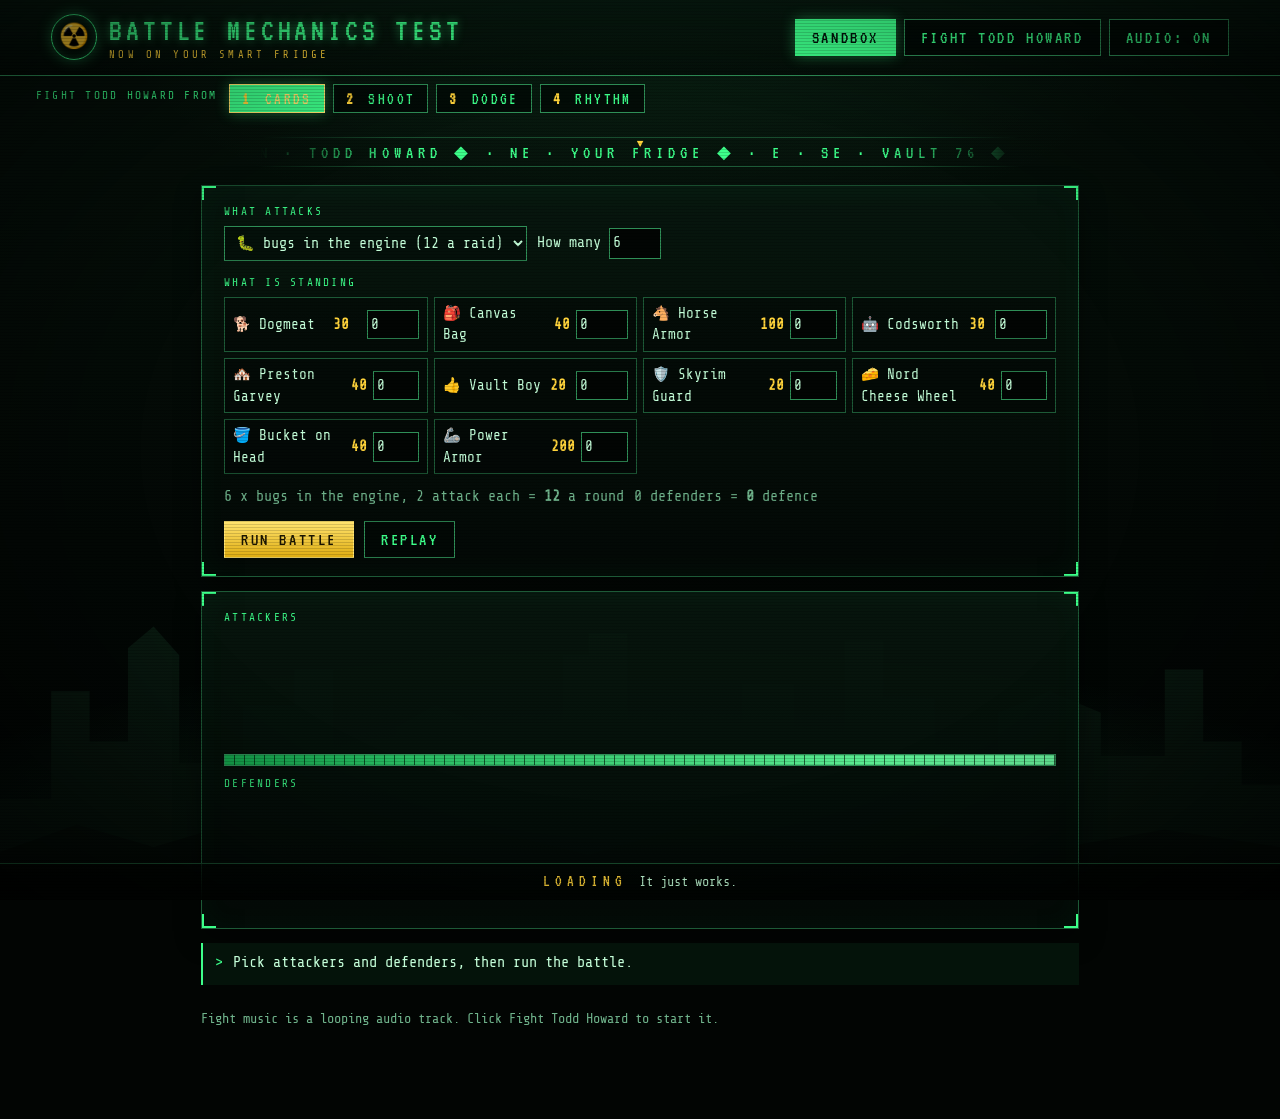
==== commit a235dff9: "Add files via upload" ====
--- a/index.html
+++ b/index.html
@@ -37,14 +37,12 @@
 </section>
 <section id="hd" class="hide"><div class="panel"><div class="row" style="justify-content:space-between"><b>TODD HOWARD</b><span class="lbl" id="hn"></span></div><div class="bar"><i id="hy"></i></div><div class="say" id="hq" style="margin:8px 0 0"></div></div>
 <div id="hstage"><div id="hcw"><canvas id="cv"></canvas></div>
-<div id="hch" class="hide"><div class="panel"><div class="row" style="justify-content:space-between"><span class="lbl">You are black. He is white and opens.</span><span class="hclock" id="hck">3:00</span></div><div class="lbl" id="hth" style="min-height:1.4em;margin-top:4px"></div><div id="hbd"></div></div></div>
 <div id="hfl"></div></div>
 <div class="row" style="margin-top:10px"><button class="b hide" id="hr">Reload (R)</button><button class="b" id="hx">Quit</button></div>
 <div class="log" id="hlg" style="margin-top:12px"></div></section>
-<p class="note" style="margin-top:24px">Fight music streams from YouTube. It needs a browser that can reach YouTube and a page served over http.</p>
+<p class="note" style="margin-top:24px">Fight music is a looping audio track. Click Fight Todd Howard to start it.</p>
 </main>
-<div class="ov hide" id="gm"><div class="box"><b>PRESS X TO DOUBT</b><p class="lbl" style="margin-top:6px">Stop the needle inside the yellow band.</p>
- <div class="track"><i class="zone" id="gz"></i><b class="pin" id="gp"></b></div><button class="b go" id="gb">Doubt</button><p id="gn" style="min-height:22px"></p></div></div>
+<div class="ov hide" id="gm"><div class="box"><b id="gt">PRESS X TO DOUBT</b><p class="lbl" id="gh2" style="margin-top:6px"></p><div id="gbody"></div><div class="tb2"><i id="gclk"></i></div><p id="gn"></p></div></div>
 <div class="ov hide" id="end"><div class="box"><h2 id="et" style="margin-top:0"></h2><p id="ee"></p><button class="b go" id="eb">Again</button></div></div>
 <div id="hwipe"></div><div id="lt"><b>Loading</b><span id="lts"></span></div>
-<script src="chess.js"></script><script src="script.js"></script><script src="hard.js"></script></body></html>
+<script src="script.js"></script><script src="hard.js"></script></body></html>
--- a/style.css
+++ b/style.css
@@ -151,3 +151,48 @@
 @keyframes soft{40%{filter:brightness(1.35)}}
 .fl .sb{display:block;margin-top:6px;font:400 .85rem/1.2 'Share Tech Mono',monospace;font-style:normal;letter-spacing:.3em;text-transform:uppercase;color:var(--c)}
 .fl .sb:empty{display:none}
+
+.pr{position:absolute;left:3px;top:3px;min-width:16px;padding:0 4px;background:#021008;border:1px solid var(--ic);color:var(--ic);font:400 .8rem/1.25 'VT323',monospace;text-decoration:none;text-align:center}
+.pr.no{border-color:var(--bd);color:var(--bd)}
+b.at{color:var(--bl)}
+#gbody{margin:10px 0}
+.tb2{height:8px;background:#020503;border:1px solid var(--ln2);margin:6px 0}.tb2 i{display:block;height:100%;width:100%;background:var(--bl)}
+#gn{min-height:24px;margin:8px 0 0}#gn.gw{color:#7dffb0}#gn.gl{color:var(--bd)}
+.dg{display:grid;grid-template-columns:repeat(4,1fr);gap:8px;margin:12px 0}
+.dc{aspect-ratio:1;background:#06140c;border:1px solid var(--ln2);cursor:pointer;padding:0}
+.dg:not(.live) .dc{pointer-events:none}
+.dc.lit{background:var(--ac);box-shadow:0 0 14px var(--ac)}.dc.ok{background:var(--ic)}.dc.bad{background:var(--bd)}
+.ib{height:22px;background:#020503;border:1px solid var(--ln2);margin:16px 0}
+.ib i{display:block;height:100%;width:0;background:linear-gradient(90deg,var(--ic),var(--ac))}
+#gm .b.go{width:100%;padding:16px;font-size:1.6rem;user-select:none;-webkit-user-select:none;touch-action:manipulation}
+
+#hpick{display:flex;flex-wrap:wrap;align-items:center;gap:8px;padding:8px max(36px,env(safe-area-inset-left,0px));position:relative;z-index:2}
+#hpick .lbl{margin-right:4px}
+#hpick .b{padding:6px 12px 5px;font-size:1.05rem}
+#hpick .b b{color:#ffd43b;margin-right:4px}
+#hpick .b.on{border-color:#ffe36e;color:#ffe36e}
+
+#intro{position:fixed;inset:0;z-index:9999;overflow:hidden;transition:opacity .35s;pointer-events:auto}
+#intro.out{opacity:0}
+#intro .cur{z-index:1;position:absolute;top:0;bottom:0;width:50.5%;transition:transform .95s cubic-bezier(.5,0,.3,1);
+background:linear-gradient(90deg,rgba(0,0,0,.45),rgba(0,0,0,0) 18%,rgba(0,0,0,0) 82%,rgba(0,0,0,.45)),repeating-linear-gradient(90deg,#4d0409 0 12px,#9c0f19 12px 26px,#c42430 26px 34px,#7a0810 34px 50px,#5a050b 50px 62px);
+box-shadow:0 0 40px rgba(0,0,0,.7)}
+#intro .cur.l{left:0;transform:translateX(-102%)}
+#intro .cur.r{right:0;transform:translateX(102%)}
+#intro.shut .cur{transform:none}
+#intro.open .cur{transition-duration:1.5s}
+#intro.open .cur.l{transform:translateX(-102%)}
+#intro.open .cur.r{transform:translateX(102%)}
+#spot{position:absolute;inset:0;z-index:1;pointer-events:none;opacity:0;transition:opacity .8s;background:radial-gradient(ellipse 38% 70% at 50% 62%,rgba(255,225,170,.30),rgba(255,225,170,0) 70%),radial-gradient(ellipse at 50% 50%,rgba(0,0,0,0) 45%,rgba(0,0,0,.55))}
+#intro.shut #spot{opacity:1;transition-delay:.7s}
+#intro.open #spot{opacity:0;transition-delay:0s}
+#ig{position:absolute;z-index:2;left:50%;bottom:0;height:min(78vh,760px);aspect-ratio:615/900;margin-left:calc(min(78vh,760px)*615/900/-2);transform:translateX(-90vw);transition:transform .85s cubic-bezier(.2,.7,.2,1);filter:drop-shadow(0 0 18px rgba(0,0,0,.55))}
+#ig.in{transform:none}
+#ig.exit{transform:translateX(-90vw);transition:transform .8s cubic-bezier(.6,0,.8,.4)}
+#ig img{display:block;width:100%;height:100%;transition:transform .09s linear;transform-origin:50% 100%}
+#icap{position:absolute;z-index:3;left:0;right:0;bottom:max(7vh,28px);text-align:center;padding:0 max(16px,env(safe-area-inset-left,0px));font:700 clamp(1.3rem,3.4vw,2.4rem)/1.2 'VT323','Share Tech Mono',monospace;letter-spacing:.06em;color:#fff;text-shadow:0 2px 6px #000,0 0 14px #000;min-height:1.2em}
+#iw{z-index:3;position:absolute;bottom:6vh;left:50%;height:min(26vh,200px);width:auto;transform:translateX(70vw);opacity:0;filter:drop-shadow(0 8px 10px rgba(0,0,0,.6));pointer-events:none}
+#iw.walk{animation:iwalk 2.6s linear forwards,ibob .34s ease-in-out infinite alternate}
+@keyframes iwalk{0%{transform:translateX(70vw);opacity:1}100%{transform:translateX(-50%);opacity:1}}
+@keyframes ibob{from{margin-bottom:0;rotate:-5deg}to{margin-bottom:2.2vh;rotate:5deg}}
+#isk{z-index:4;position:absolute;right:max(16px,env(safe-area-inset-right,0px));bottom:max(16px,env(safe-area-inset-bottom,0px));padding:6px 14px 5px}
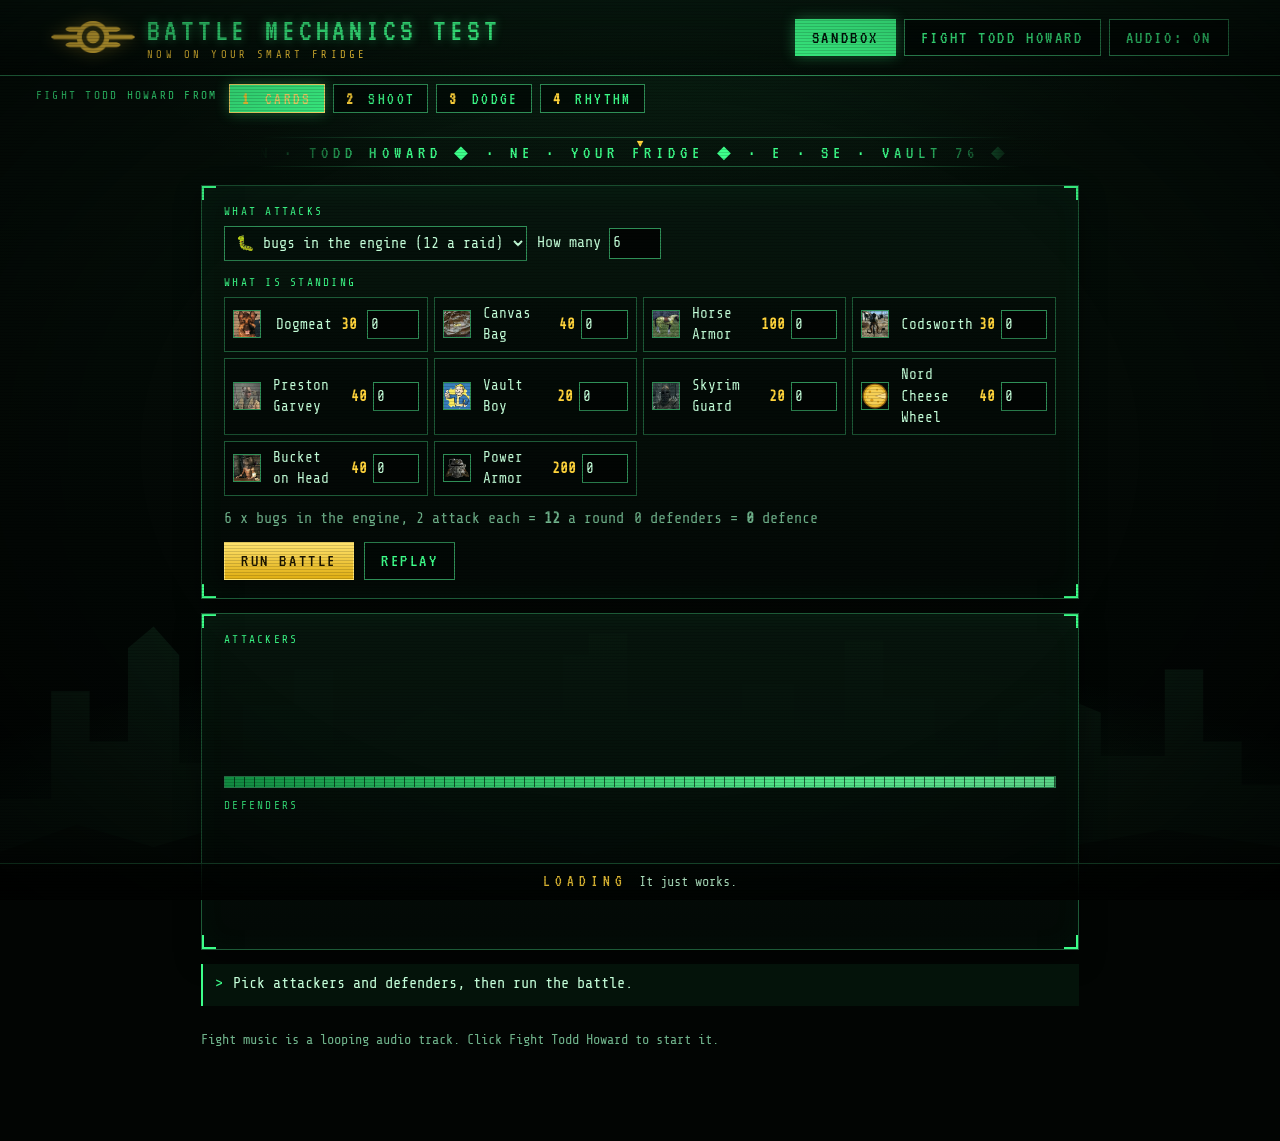
==== commit b83902ad: "Add files via upload" ====
--- a/index.html
+++ b/index.html
@@ -5,7 +5,7 @@
 <link href="https://fonts.googleapis.com/css2?family=VT323&family=Share+Tech+Mono&display=swap" rel="stylesheet">
 <link rel="stylesheet" href="style.css"></head><body>
 <div id="bgl"><div class="floor"></div></div><div id="gh"></div><div id="em"></div>
-<header><div class="brand"><span class="logo">☢️</span><div><h1>Battle Mechanics Test</h1><p class="sub">Now on your smart fridge</p></div></div>
+<header><div class="brand"><span class="logo"><img src="assets/characters/vault-tec-logo.webp" alt="Vault-Tec"></span><div><h1>Battle Mechanics Test</h1><p class="sub">Now on your smart fridge</p></div></div>
 <nav><button class="b on" id="tS">Sandbox</button><button class="b" id="tT">Fight Todd Howard</button><button class="b" id="au" aria-pressed="true">AUDIO: ON</button><div id="yt" style="position:absolute;left:-9999px;width:1px;height:1px"></div></nav></header><div id="cmp"><span id="cmpt"></span></div>
 <main>
 <section id="sb">
--- a/style.css
+++ b/style.css
@@ -23,7 +23,8 @@
 header,main,#cmp{position:relative;z-index:2}
 header{display:flex;flex-wrap:wrap;gap:12px;align-items:center;justify-content:space-between;padding:14px 4vw;border-bottom:1px solid var(--ln2);background:linear-gradient(180deg,rgba(8,26,16,.95),rgba(3,10,6,.6))}
 .brand{display:flex;align-items:center;gap:12px}
-.logo{display:grid;place-items:center;width:46px;height:46px;border:1px solid var(--ic);border-radius:50%;font-size:1.5rem;line-height:1;box-shadow:0 0 14px rgba(61,255,138,.35),inset 0 0 10px rgba(61,255,138,.2)}
+.logo{display:grid;place-items:center;width:84px;height:46px;line-height:1}
+.logo img{width:100%;height:auto;max-height:46px;object-fit:contain;filter:drop-shadow(0 0 8px rgba(255,212,59,.45))}
 h1{margin:0;font:400 2rem/1 'VT323',monospace;letter-spacing:.12em;text-transform:uppercase;color:var(--ic);text-shadow:0 0 10px rgba(61,255,138,.6)}
 .sub{margin:4px 0 0;font:400 .66rem/1 'Share Tech Mono',monospace;letter-spacing:.3em;text-transform:uppercase;color:var(--ac)}
 nav{display:flex;flex-wrap:wrap;gap:8px}
@@ -55,7 +56,10 @@
 .bar.mini{width:150px}
 .cards{display:flex;flex-wrap:wrap;gap:8px;min-height:112px}
 .card{width:86px;border:1px solid var(--ln);background:linear-gradient(#0a1c11,#030906);text-align:center;padding:6px 4px;position:relative;font:400 .62rem/1.2 'Share Tech Mono',monospace;letter-spacing:.02em;animation:in .3s;box-shadow:inset 0 3px 0 var(--bc,#1d5a37)}
-.card .e{font-size:1.7rem;line-height:1.3}.card b{display:block;color:var(--ac);font:400 1.35rem/1.1 'VT323',monospace}
+.card .e{font-size:1.7rem;line-height:1.3}
+.card .e .pic{width:56px;height:56px;object-fit:cover;display:block;margin:0 auto;border:1px solid var(--ln2);image-rendering:auto}
+#sr label .pic{width:28px;height:28px;object-fit:cover;vertical-align:middle;margin-right:6px;border:1px solid var(--ln2)}
+.card b{display:block;color:var(--ac);font:400 1.35rem/1.1 'VT323',monospace}
 .card.en{--bc:var(--bd);border-color:#6e2a1c}.card.me{--bc:var(--ic);border-color:var(--ln2)}
 .card.dead{opacity:.3;filter:grayscale(1)}.card.hit{animation:hit .3s}
 .slot{width:86px;height:110px;border:1px dashed rgba(61,255,138,.3);background:rgba(61,255,138,.03)}
@@ -117,7 +121,8 @@
 #lt{position:fixed;left:0;right:0;bottom:0;z-index:48;padding:9px 4vw;background:linear-gradient(0deg,rgba(2,5,3,.96),rgba(2,5,3,.6));border-top:1px solid var(--ln);text-align:center;font:400 .85rem/1.3 'Share Tech Mono',monospace;color:var(--tx);pointer-events:none}
 #lt b{font:400 1.05rem/1 'VT323',monospace;letter-spacing:.3em;text-transform:uppercase;color:var(--ac);margin-right:12px}
 #lts{transition:opacity .5s}
-.cw{position:fixed;bottom:44px;left:-60px;font-size:2.2rem;z-index:48;pointer-events:none;animation:roll 9s linear forwards}
+.cw{position:fixed;bottom:44px;left:-60px;width:44px;height:44px;z-index:48;pointer-events:none;animation:roll 9s linear forwards}
+.cw img{width:100%;height:100%;display:block}
 @keyframes roll{to{left:105vw;transform:rotate(1440deg)}}
 #cv{display:block;width:100%;height:min(64vh,480px);background:#030a06;touch-action:none;cursor:crosshair;border:1px solid var(--ln2);box-shadow:0 0 24px rgba(61,255,138,.14)}
 .shake{animation:sh .45s}@keyframes sh{25%{transform:translate(-5px,2px)}60%{transform:translate(5px,-2px)}}
